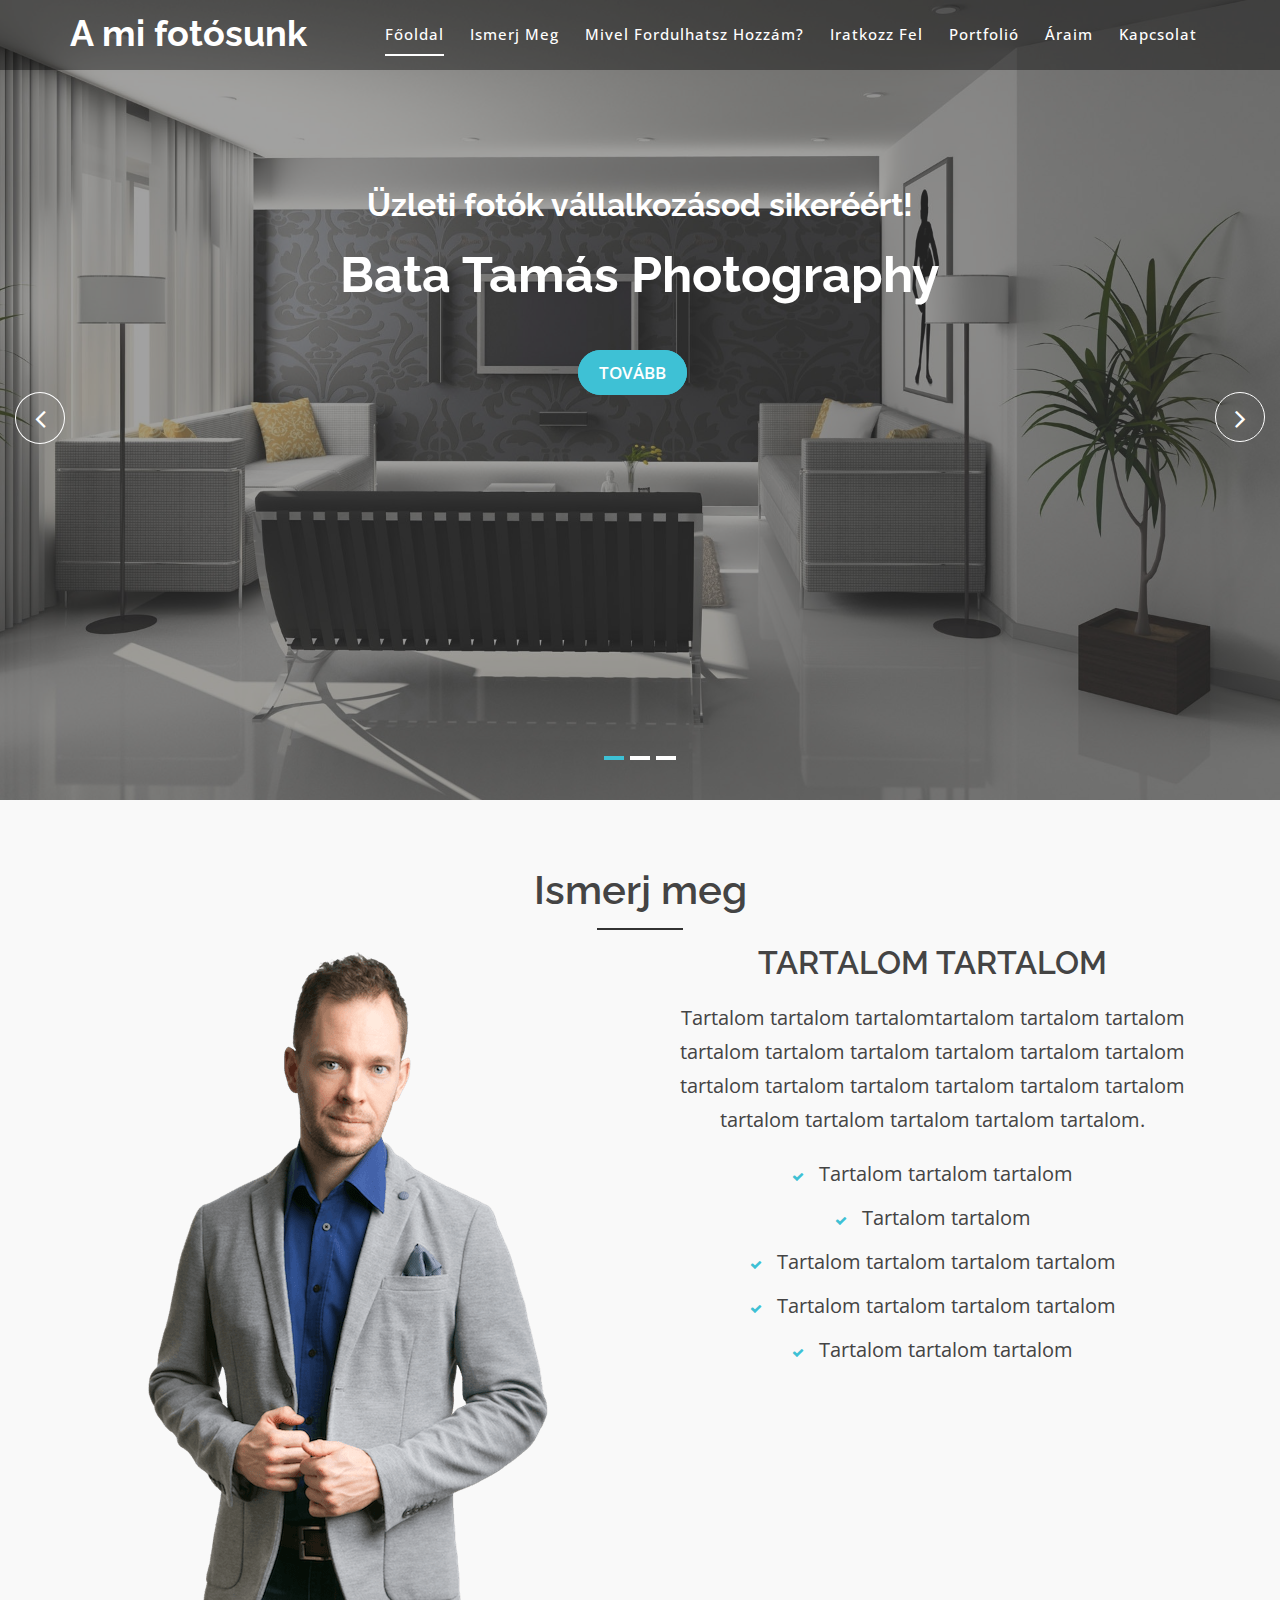
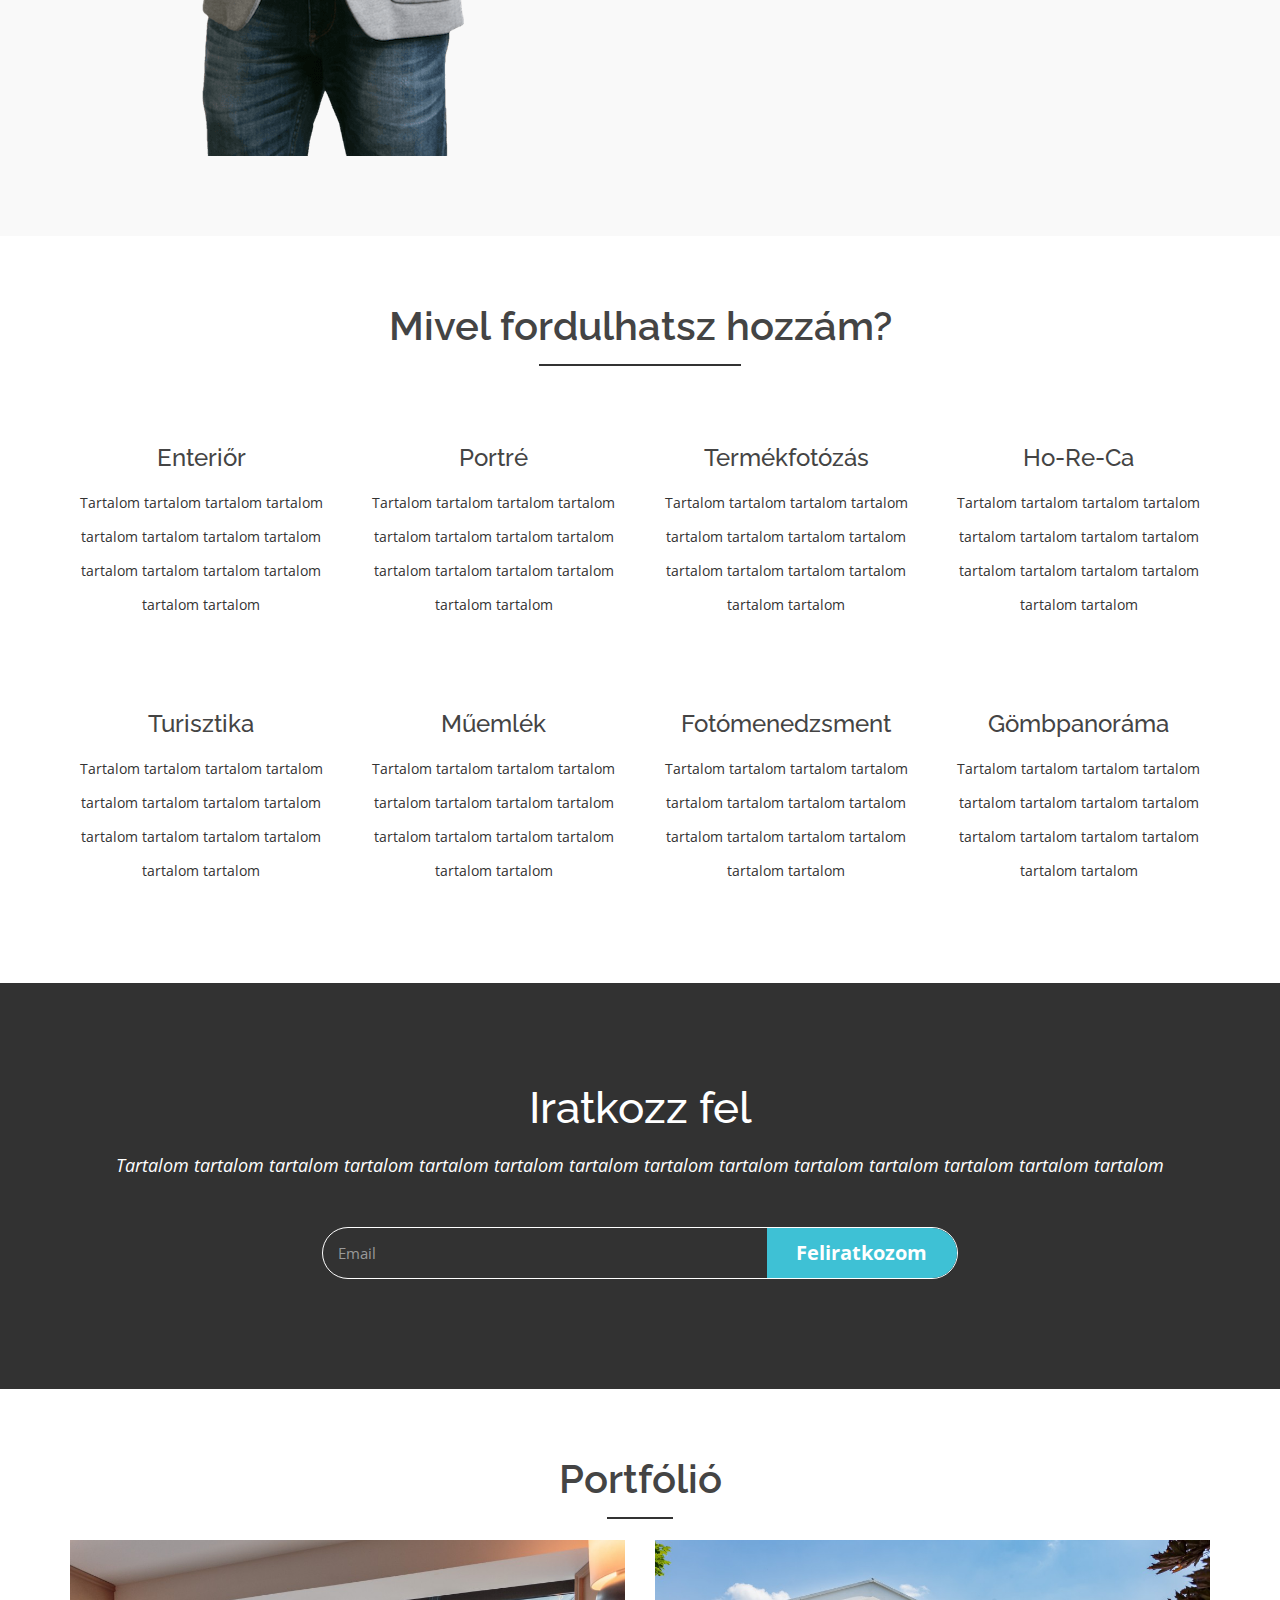
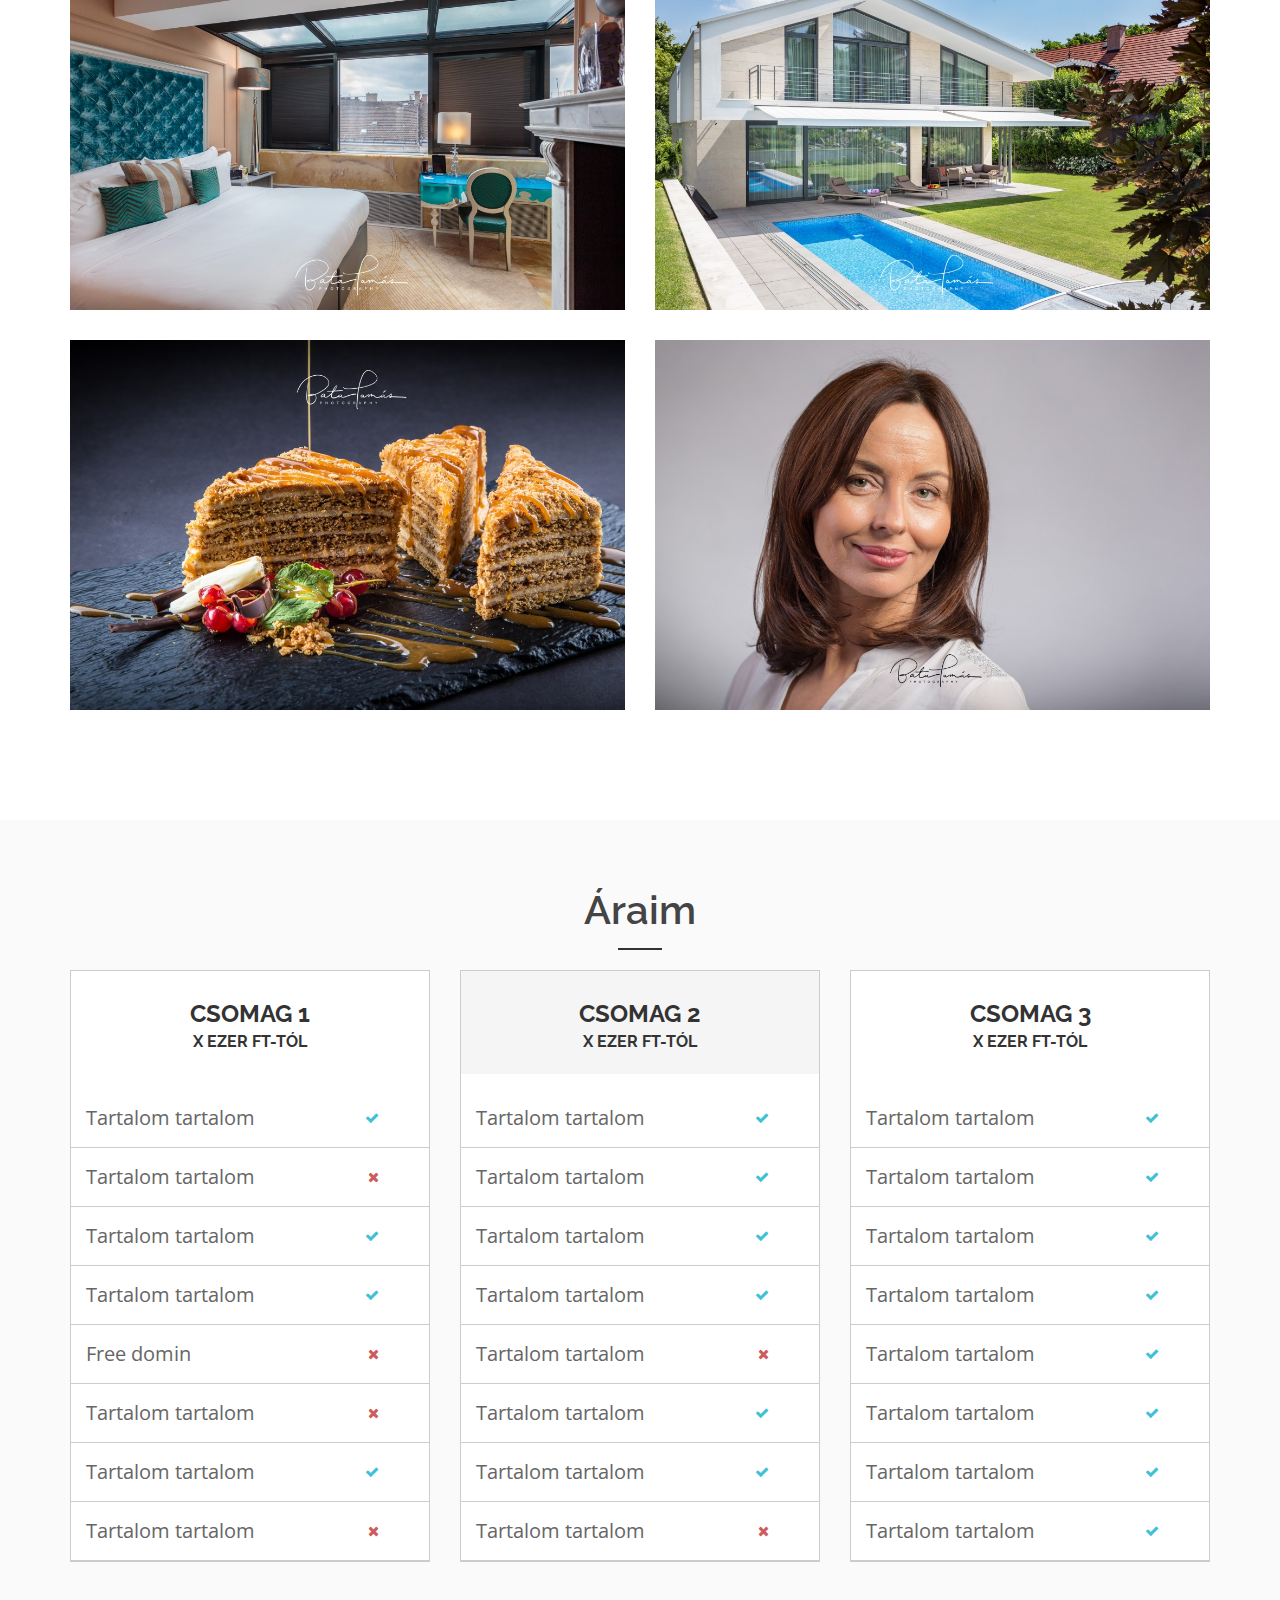
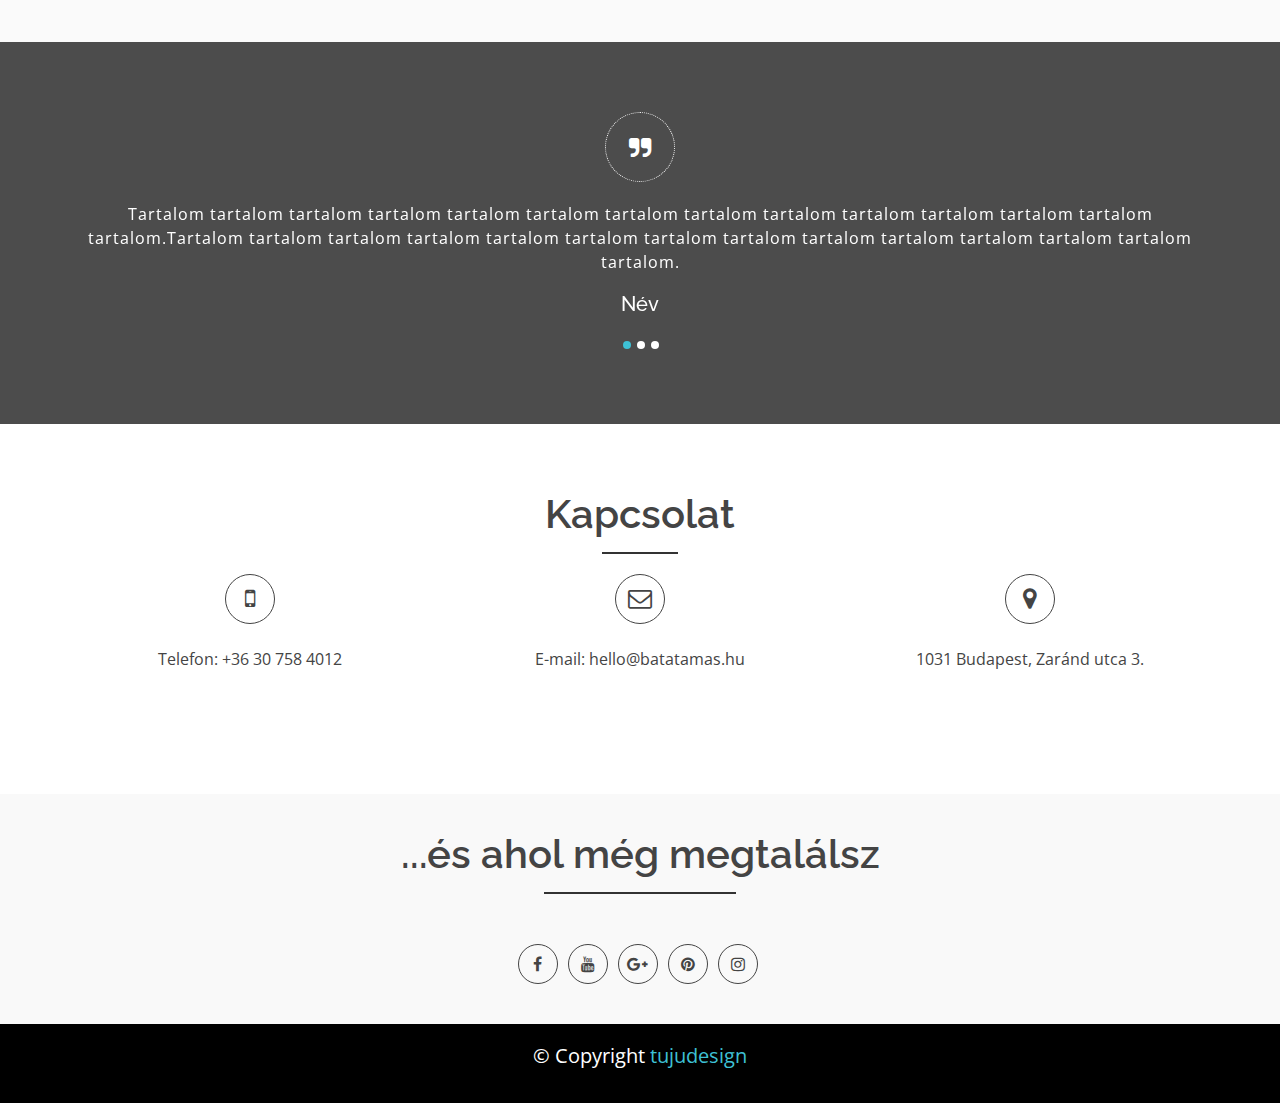
==== index.html @ 39c4ff4f "Init commit" ====
<!doctype html>
<html lang="en">
<head>
  <meta charset="utf-8">
  <title>Bata Tamás Photography</title>
  <meta content="width=device-width, initial-scale=1.0" name="viewport">
  <meta content="" name="keywords">
  <meta content="" name="description">

  <!-- Favicons -->
  <link href="img/batalogo.png" rel="icon">
  <link href="img/batalogo.png" rel="apple-touch-icon">

  <!-- Google Fonts -->
  <link href="https://fonts.googleapis.com/css?family=Open+Sans:300,400,400i,600,700|Raleway:300,400,400i,500,500i,700,800,900" rel="stylesheet">

  <!-- Bootstrap CSS File -->
  <link href="lib/bootstrap/css/bootstrap.min.css" rel="stylesheet">

  <!-- Libraries CSS Files -->
  <link href="lib/nivo-slider/css/nivo-slider.css" rel="stylesheet">
  <link href="lib/owlcarousel/owl.carousel.css" rel="stylesheet">
  <link href="lib/owlcarousel/owl.transitions.css" rel="stylesheet">
  <link href="lib/font-awesome/css/font-awesome.min.css" rel="stylesheet">
  <link href="lib/animate/animate.min.css" rel="stylesheet">
  <link href="lib/venobox/venobox.css" rel="stylesheet">

  <!-- Nivo Slider Theme -->
  <link href="css/nivo-slider-theme.css" rel="stylesheet">

  <!-- Main Stylesheet File -->
  <link href="css/style.css" rel="stylesheet">

  <!-- Responsive Stylesheet File -->
  <link href="css/responsive.css" rel="stylesheet">

  <!-- =======================================================
    Theme Name: eBusiness
    Theme URL: https://bootstrapmade.com/ebusiness-bootstrap-corporate-template/
    Author: BootstrapMade.com
    License: https://bootstrapmade.com/license/
  ======================================================= -->
</head>

<body data-spy="scroll" data-target="#navbar-example">

  <div id="preloader"></div>

  <header>
    <!-- header-area start -->
    <div id="sticker" class="header-area">
      <div class="container">
        <div class="row">
          <div class="col-md-12 col-sm-12">

            <!-- Navigation -->
            <nav class="navbar navbar-default">
              <!-- Brand and toggle get grouped for better mobile display -->
              <div class="navbar-header">
                <button type="button" class="navbar-toggle collapsed" data-toggle="collapse" data-target=".bs-example-navbar-collapse-1" aria-expanded="false">
										<span class="sr-only">Toggle navigation</span>
										<span class="icon-bar"></span>
										<span class="icon-bar"></span>
										<span class="icon-bar"></span>
									</button>
                <!-- Brand -->
                <a class="navbar-brand page-scroll sticky-logo" href="index.html">
                  <h1><span></span>A mi fotósunk</h1>
                  <!-- Uncomment below if you prefer to use an image logo -->
                  <!-- <img src="img/logo.png" alt="" title=""> -->
								</a>
              </div>
              <!-- Collect the nav links, forms, and other content for toggling -->
              <div class="collapse navbar-collapse main-menu bs-example-navbar-collapse-1" id="navbar-example">
                <ul class="nav navbar-nav navbar-right">
                  <li class="active">
                    <a class="page-scroll" href="#home" style="padding-bottom: 12px">Főoldal</a>
                  </li>
                  <li>
                    <a class="page-scroll" href="#about" style="padding-bottom: 12px">Ismerj meg</a>
                  </li>
                  <li>
                    <a class="page-scroll" href="#services" style="padding-bottom: 12px">Mivel fordulhatsz hozzám?</a>
                  </li>
                  <li>
                    <a class="page-scroll" href="#wellcome" style="padding-bottom: 12px">Iratkozz fel</a>
                </li>
                  <li>
                    <a class="page-scroll" href="#portfolio" style="padding-bottom: 12px">Portfolió</a>
                </li>
                  <li>
                    <a class="page-scroll" href="#pricing" style="padding-bottom: 12px">Áraim</a>
                  </li>
                  <li>
                    <a class="page-scroll" href="#contact" style="padding-bottom: 12px">Kapcsolat</a>
                  </li>
                </ul>
              </div>
              <!-- navbar-collapse -->
            </nav>
            <!-- END: Navigation -->
          </div>
        </div>
      </div>
    </div>
    <!-- header-area end -->
  </header>
  <!-- header end -->

  <!-- Start Slider Area -->
  <div id="home" class="slider-area">
    <div class="bend niceties preview-2">
      <div id="ensign-nivoslider" class="slides">
        <img src="img/slider/slider1.jpg" alt="" title="#slider-direction-1" />
        <img src="img/slider/slider2.jpg" alt="" title="#slider-direction-2" />
        <img src="img/slider/slider3.jpg" alt="" title="#slider-direction-3" />
      </div>

      <!-- direction 1 -->
      <div id="slider-direction-1" class="slider-direction slider-one">
        <div class="container">
          <div class="row">
            <div class="col-md-12 col-sm-12 col-xs-12">
              <div class="slider-content">
                <!-- layer 1 -->
                <div class="layer-1-1 hidden-xs wow slideInDown" data-wow-duration="2s" data-wow-delay=".2s">
                  <h2 class="title1">Üzleti fotók vállalkozásod sikeréért! </h2>
                </div>
                <!-- layer 2 -->
                <div class="layer-1-2 wow slideInUp" data-wow-duration="2s" data-wow-delay=".1s">
                  <h1 class="title2">Bata Tamás Photography</h1>
                </div>
                <!-- layer 3 -->
                <div class="layer-1-3 hidden-xs wow slideInUp" data-wow-duration="2s" data-wow-delay=".2s">
                  <a class="ready-btn right-btn page-scroll" href="#">Tovább</a>
                </div>
              </div>
            </div>
          </div>
        </div>
      </div>

      <!-- direction 2 -->
      <div id="slider-direction-2" class="slider-direction slider-two">
        <div class="container">
          <div class="row">
            <div class="col-md-12 col-sm-12 col-xs-12">
              <div class="slider-content text-center">
                <!-- layer 1 -->
                <div class="layer-1-1 hidden-xs wow slideInUp" data-wow-duration="2s" data-wow-delay=".2s">
                  <h2 class="title1">Üzleti fotók vállalkozásod sikeréért! </h2>
                </div>
                <!-- layer 2 -->
                <div class="layer-1-2 wow slideInUp" data-wow-duration="2s" data-wow-delay=".1s">
                  <h1 class="title2">Bata Tamás Photography</h1>
                </div>
                <!-- layer 3 -->
                <div class="layer-1-3 hidden-xs wow slideInUp" data-wow-duration="2s" data-wow-delay=".2s">
                  <a class="ready-btn right-btn page-scroll" href="#">Tovább</a>
                </div>
              </div>
            </div>
          </div>
        </div>
      </div>

      <!-- direction 3 -->
      <div id="slider-direction-3" class="slider-direction slider-two">
        <div class="container">
          <div class="row">
            <div class="col-md-12 col-sm-12 col-xs-12">
              <div class="slider-content">
                <!-- layer 1 -->
                <div class="layer-1-1 hidden-xs wow slideInUp" data-wow-duration="2s" data-wow-delay=".2s">
                  <h2 class="title1">Üzleti fotók vállalkozásod sikeréért!  </h2>
                </div>
                <!-- layer 2 -->
                <div class="layer-1-2 wow slideInUp" data-wow-duration="2s" data-wow-delay=".1s">
                  <h1 class="title2">Bata Tamás Photography</h1>
                </div>
                <!-- layer 3 -->
                <div class="layer-1-3 hidden-xs wow slideInUp" data-wow-duration="2s" data-wow-delay=".2s">
                  <a class="ready-btn right-btn page-scroll" href="#">Tovább</a>
                </div>
              </div>
            </div>
          </div>
        </div>
      </div>
    </div>
  </div>
  <!-- End Slider Area -->

  <!-- Start About area -->
  <div id="about" class="about-area area-padding">
    <div class="container">
      <div class="row">
        <div class="col-md-12 col-sm-12 col-xs-12">
          <div class="section-headline text-center">
            <h2>Ismerj meg</h2>
          </div>
        </div>
      </div>
      <div class="row">
        <!-- single-well start-->
        <div class="col-md-6 col-sm-6 col-xs-12">
          <div class="well-left">
            <div class="single-well">
              <a href="#">
								  <img src="img/about/1.jpg" alt="">
								</a>
            </div>
          </div>
        </div>
        <!-- single-well end-->
        <div class="col-md-6 col-sm-6 col-xs-12">
          <div class="well-middle">
            <div class="single-well">
              <a href="#">
                <h4 class="sec-head">Tartalom tartalom</h4>
              </a>
              <p style="padding-top: 15px">
                Tartalom tartalom tartalomtartalom tartalom tartalom tartalom tartalom tartalom tartalom tartalom tartalom tartalom tartalom tartalom tartalom tartalom tartalom tartalom tartalom tartalom tartalom tartalom.
              </p>
              <ul>
                <li>
                  <i class="fa fa-check"></i> Tartalom tartalom tartalom
                </li>
                <li>
                  <i class="fa fa-check"></i> Tartalom tartalom 
                </li>
                <li>
                  <i class="fa fa-check"></i> Tartalom tartalom tartalom tartalom
                </li>
                <li>
                  <i class="fa fa-check"></i> Tartalom tartalom tartalom tartalom
                </li>
                <li>
                  <i class="fa fa-check"></i> Tartalom tartalom tartalom
                </li>
              </ul>
            </div>
          </div>
        </div>
        <!-- End col-->
      </div>
    </div>
  </div>
  <!-- End About area -->

  <!-- Start Service area -->
  <div id="services" class="services-area area-padding">
    <div class="container">
      <div class="row">
        <div class="col-md-12 col-sm-12 col-xs-12">
          <div class="section-headline services-head text-center">
            <h2>Mivel fordulhatsz hozzám?</h2>
          </div>
        </div>
      </div>
      <div class="row text-center">
        <div class="services-contents">
          <!-- Start Left services -->
          <div class="col-md-3 col-sm-3 col-xs-12">
            <div class="about-move">
              <div class="services-details">
                <div class="single-services">
                  <a class="services-icon" href="#">
											<!--<i class="fa fa-code"></i>-->
										</a>
                  <h4>Enteriőr</h4>
                  <p>
                      Tartalom tartalom tartalom tartalom tartalom tartalom tartalom tartalom tartalom tartalom tartalom tartalom tartalom tartalom 
                  </p>
                </div>
              </div>
              <!-- end about-details -->
            </div>
          </div>
          <div class="col-md-3 col-sm-3 col-xs-12">
            <div class="about-move">
              <div class="services-details">
                <div class="single-services">
                  <a class="services-icon" href="#">
											<!--<i class="fa fa-code"></i>-->
										</a>
                  <h4>Portré</h4>
                  <p>
                      Tartalom tartalom tartalom tartalom tartalom tartalom tartalom tartalom tartalom tartalom tartalom tartalom tartalom tartalom 
                  </p>
                </div>
              </div>
              <!-- end about-details -->
            </div>
          </div>
          <div class="col-md-3 col-sm-3 col-xs-12">
            <!-- end col-md-4 -->
            <div class=" about-move">
              <div class="services-details">
                <div class="single-services">
                  <a class="services-icon" href="#">
											<!--<i class="fa fa-code"></i>-->
										</a>
                  <h4>Termékfotózás</h4>
                  <p>
                      Tartalom tartalom tartalom tartalom tartalom tartalom tartalom tartalom tartalom tartalom tartalom tartalom tartalom tartalom 
                  </p>
                </div>
              </div>
              <!-- end about-details -->
            </div>
          </div>
          <div class="col-md-3 col-sm-3 col-xs-12">
            <!-- end col-md-4 -->
            <div class=" about-move">
              <div class="services-details">
                <div class="single-services">
                  <a class="services-icon" href="#">
											<!--<i class="fa fa-code"></i>-->
										</a>
                  <h4>Ho-Re-Ca</h4>
                  <p>
                      Tartalom tartalom tartalom tartalom tartalom tartalom tartalom tartalom tartalom tartalom tartalom tartalom tartalom tartalom 
                  </p>
                </div>
              </div>
              <!-- end about-details -->
            </div>
          </div>
          <!-- End Left services -->
          <div class="col-md-3 col-sm-3 col-xs-12">
            <!-- end col-md-4 -->
            <div class=" about-move">
              <div class="services-details">
                <div class="single-services">
                  <a class="services-icon" href="#">
											<!--<i class="fa fa-code"></i>-->
										</a>
                  <h4>Turisztika</h4>
                  <p>
                      Tartalom tartalom tartalom tartalom tartalom tartalom tartalom tartalom tartalom tartalom tartalom tartalom tartalom tartalom 
                  </p>
                </div>
              </div>
              <!-- end about-details -->
            </div>
          </div>
          <!-- End Left services -->
          <div class="col-md-3 col-sm-3 col-xs-12">
            <!-- end col-md-4 -->
            <div class=" about-move">
              <div class="services-details">
                <div class="single-services">
                  <a class="services-icon" href="#">
											<!--<i class="fa fa-code"></i>-->
										</a>
                  <h4>Műemlék</h4>
                  <p>
                      Tartalom tartalom tartalom tartalom tartalom tartalom tartalom tartalom tartalom tartalom tartalom tartalom tartalom tartalom 
                  </p>
                </div>
              </div>
              <!-- end about-details -->
            </div>
          </div>
                    <div class="col-md-3 col-sm-3 col-xs-12">
            <div class="about-move">
              <div class="services-details">
                <div class="single-services">
                  <a class="services-icon" href="#">
											<!--<i class="fa fa-code"></i>-->
										</a>
                  <h4>Fotómenedzsment</h4>
                  <p>
                      Tartalom tartalom tartalom tartalom tartalom tartalom tartalom tartalom tartalom tartalom tartalom tartalom tartalom tartalom 
                  </p>
                </div>
              </div>
              <!-- end about-details -->
            </div>
          </div>
                    <div class="col-md-3 col-sm-3 col-xs-12">
            <div class="about-move">
              <div class="services-details">
                <div class="single-services">
                  <a class="services-icon" href="#">
											<!--<i class="fa fa-code"></i>-->
										</a>
                  <h4>Gömbpanoráma
</h4>
                  <p>
                      Tartalom tartalom tartalom tartalom tartalom tartalom tartalom tartalom tartalom tartalom tartalom tartalom tartalom tartalom 
                  </p>
                </div>
              </div>
              <!-- end about-details -->
            </div>
          </div>
        </div>
      </div>
    </div>
  </div>
  <!-- End Service area -->


  <!-- Start Wellcome Area -->
  <div id="wellcome" class="wellcome-area">
    <div class="well-bg">
      <div class="test-overly"></div>
      <div class="container">
        <div class="row">
          <div class="col-md-12 col-sm-12 col-xs-12">
            <div class="wellcome-text">
              <div class="well-text text-center">
                <h2>Iratkozz fel</h2>
                <p>
                      Tartalom tartalom tartalom tartalom tartalom tartalom tartalom tartalom tartalom tartalom tartalom tartalom tartalom tartalom 
                </p>
                <div class="subs-feilds">
                  <div class="suscribe-input">
                    <input type="email" class="email form-control width-80" id="sus_email" placeholder="Email">
                    <button type="submit" id="sus_submit" class="add-btn width-20" style="padding-top: 8px">Feliratkozom</button>
                    <div id="msg_Submit" class="h3 text-center hidden"></div>
                  </div>
                </div>
              </div>
            </div>
          </div>
        </div>
      </div>
    </div>
  </div>
  <!-- End Wellcome Area -->


  <!-- Start portfolio Area -->
  <div id="portfolio" class="portfolio-area area-padding fix">
    <div class="container">
      <div class="row">
        <div class="col-lg-12 col-md-12 col-sm-12 col-xs-12">
          <div class="section-headline text-center">
            <h2>Portfólió</h2>
          </div>
        </div>
      </div>
      <div class="row">
        <!-- Start Portfolio -page -->
        <div class="awesome-project-1 fix">
          <div class="col-lg-12 col-md-12 col-sm-12 col-xs-12">
            <!--<div class="awesome-menu ">
              <ul class="project-menu">
                <li>
                  <a href="#" class="active" data-filter="*">All</a>
                </li>
                <li>
                  <a href="#" data-filter=".development">Development</a>
                </li>
                <li>
                  <a href="#" data-filter=".design">Design</a>
                </li>
                <li>
                  <a href="#" data-filter=".photo">Photoshop</a>
                </li>
              </ul>
            </div>-->
          </div>
        </div>
        <div class="awesome-project-content">
          <!-- single-awesome-project start -->
          <div class="col-md-6 col-sm-6 col-xs-12 design development">
            <div class="single-awesome-project">
              <div class="awesome-img">
                <a href="#"><img src="img/portfolio/enterior.jpg" alt="" /></a>
                <div class="add-actions text-center">
                  <div class="project-dec">
                    <a class="venobox" data-gall="myGallery" href="img/portfolio/enterior.jpg">
                      <h4>Enteriőr</h4>
                      <span>Kattints további képekért</span>
                    </a>
                  </div>
                </div>
              </div>
            </div>
          </div>
          <!-- single-awesome-project end -->
          <!-- single-awesome-project start -->
          <div class="col-md-6 col-sm-6 col-xs-12 photo">
            <div class="single-awesome-project">
              <div class="awesome-img">
                <a href="#"><img src="img/portfolio/epulet.jpg" alt="" /></a>
                <div class="add-actions text-center">
                  <div class="project-dec">
                    <a class="venobox" data-gall="myGallery" href="img/portfolio/epulet.jpg">
                      <h4>Épület</h4>
                      <span>Kattints további képekért</span>
                    </a>
                  </div>
                </div>
              </div>
            </div>
          </div>
          <!-- single-awesome-project end -->
          <!-- single-awesome-project start -->
          <div class="col-md-6 col-sm-6 col-xs-12 design">
            <div class="single-awesome-project">
              <div class="awesome-img">
                <a href="#"><img src="img/portfolio/termek.jpg" alt="" /></a>
                <div class="add-actions text-center">
                  <div class="project-dec">
                    <a class="venobox" data-gall="myGallery" href="img/portfolio/termek.jpg">
                      <h4>Termék</h4>
                      <span>Kattints további képekért</span>
                    </a>
                  </div>
                </div>
              </div>
            </div>
          </div>
          <!-- single-awesome-project end -->
          <!-- single-awesome-project start -->
          <div class="col-md-6 col-sm-6 col-xs-12 photo development">
            <div class="single-awesome-project">
              <div class="awesome-img">
                <a href="#"><img src="img/portfolio/portre.jpg" alt="" /></a>
                <div class="add-actions text-center">
                  <div class="project-dec">
                    <a class="venobox" data-gall="myGallery" href="img/portfolio/portre.jpg">
                      <h4>Portré</h4>
                      <span>Kattints további képekért</span>
                    </a>
                  </div>
                </div>
              </div>
            </div>
          </div>
          <!-- single-awesome-project end -->
          <!-- single-awesome-project start -->
         <!--<div class="col-md-4 col-sm-4 col-xs-12 development">
            <div class="single-awesome-project">
              <div class="awesome-img">
                <a href="#"><img src="img/portfolio/5.jpg" alt="" /></a>
                <div class="add-actions text-center text-center">
                  <div class="project-dec">
                    <a class="venobox" data-gall="myGallery" href="img/portfolio/5.jpg">
                      <h4>Beautiful Flower</h4>
                      <span>Web Development</span>
                    </a>
                  </div>
                </div>
              </div>
            </div>
          </div>-->
          <!-- single-awesome-project end -->
          <!-- single-awesome-project start -->
          <!--<div class="col-md-4 col-sm-4 col-xs-12 design photo">
            <div class="single-awesome-project">
              <div class="awesome-img">
                <a href="#"><img src="img/portfolio/6.jpg" alt="" /></a>
                <div class="add-actions text-center">
                  <div class="project-dec">
                    <a class="venobox" data-gall="myGallery" href="img/portfolio/6.jpg">
                      <h4>Night Hill</h4>
                      <span>Photoshop</span>
                    </a>
                  </div>
                </div>
              </div>
            </div>
          </div>-->
          <!-- single-awesome-project end -->
        </div>
      </div>
    </div>
  </div>
  <!-- awesome-portfolio end -->
  <!-- start pricing area -->
  <div id="pricing" class="pricing-area area-padding">
    <div class="container">
      <div class="row">
        <div class="col-md-12 col-sm-12 col-xs-12">
          <div class="section-headline text-center">
            <h2>Áraim</h2>
          </div>
        </div>
      </div>
      <div class="row">
        <div class="col-md-4 col-sm-4 col-xs-12">
          <div class="pri_table_list">
            <h3>Csomag 1 <br/> <span> x ezer ft-tól</span></h3>
            <ol>
              <li class="check">Tartalom tartalom</li>
              <li class="check cross">Tartalom tartalom</li>
              <li class="check">Tartalom tartalom</li>
              <li class="check">Tartalom tartalom</li>
              <li class="check cross">Free domin</li>
              <li class="check cross">Tartalom tartalom</li>
              <li class="check">Tartalom tartalom</li>
              <li class="check cross">Tartalom tartalom</li>
            </ol>
            <!--<button>sign up now</button>-->
          </div>
        </div>
        <div class="col-md-4 col-sm-4 col-xs-12">
          <div class="pri_table_list active">
            <!--<span class="saleon">top sale</span>-->
            <h3>Csomag 2 <br/> <span>x ezer ft-tól</span></h3>
            <ol>
              <li class="check">Tartalom tartalom</li>
              <li class="check">Tartalom tartalom</li>
              <li class="check">Tartalom tartalom</li>
              <li class="check">Tartalom tartalom</li>
              <li class="check cross">Tartalom tartalom</li>
              <li class="check">Tartalom tartalom</li>
              <li class="check">Tartalom tartalom</li>
              <li class="check cross">Tartalom tartalom</li>
            </ol>
            <!--<button>sign up now</button>-->
          </div>
        </div>
        <div class="col-md-4 col-sm-4 col-xs-12">
          <div class="pri_table_list">
            <h3>Csomag 3 <br/> <span>x ezer ft-tól</span></h3>
            <ol>
              <li class="check">Tartalom tartalom</li>
              <li class="check">Tartalom tartalom</li>
              <li class="check">Tartalom tartalom</li>
              <li class="check">Tartalom tartalom</li>
              <li class="check">Tartalom tartalom</li>
              <li class="check">Tartalom tartalom</li>
              <li class="check">Tartalom tartalom</li>
              <li class="check">Tartalom tartalom</li>
            </ol>
            <!--<button>sign up now</button>-->
          </div>
        </div>
      </div>
    </div>
  </div>
  <!-- End pricing table area -->
  <!-- Start Testimonials -->
  <div class="testimonials-area">
    <div class="testi-inner area-padding">
      <div class="testi-overly"></div>
      <div class="container ">
        <div class="row">
          <div class="col-md-12 col-sm-12 col-xs-12">
            <!-- Start testimonials Start -->
            <div class="testimonial-content text-center">
              <a class="quate" href="#"><i class="fa fa-quote-right"></i></a>
              <!-- start testimonial carousel -->
              <div class="testimonial-carousel">
                <div class="single-testi">
                  <div class="testi-text">
                    <p>
                      Tartalom tartalom tartalom tartalom tartalom tartalom tartalom tartalom tartalom tartalom tartalom tartalom tartalom tartalom.Tartalom tartalom tartalom tartalom tartalom tartalom tartalom tartalom tartalom tartalom tartalom tartalom tartalom tartalom.
                    </p>
                    <h6>Név</h6>
                  </div>
                </div>
                <!-- End single item -->
                <div class="single-testi">
                  <div class="testi-text">
                    <p>
                      Tartalom tartalom tartalom tartalom tartalom tartalom tartalom tartalom tartalom tartalom tartalom tartalom tartalom tartalom. Tartalom tartalom tartalom tartalom.
                    </p>
                    <h6>Név</h6>
                  </div>
                </div>
                <!-- End single item -->
                <div class="single-testi">
                  <div class="testi-text">
                    <p>
                      Tartalom tartalom tartalom tartalom tartalom tartalom tartalom tartalom tartalom tartalom tartalom tartalom tartalom tartalom. Tartalom tartalom tartalom tartalom tartalom tartalom tartalom tartalom tartalom tartalom tartalom tartalom tartalom tartalom. Tartalom tartalom tartalom tartalom.
                    </p>
                    <h6>Név</h6>
                  </div>
                </div>
                <!-- End single item -->
              </div>
            </div>
            <!-- End testimonials end -->
          </div>
          <!-- End Right Feature -->
        </div>
      </div>
    </div>
  </div>
  <!-- End Testimonials -->
  
  <!-- Start contact Area -->
  <div id="contact" class="contact-area">
    <div class="contact-inner area-padding">
      <div class="contact-overly"></div>
      <div class="container ">
        <div class="row">
          <div class="col-md-12 col-sm-12 col-xs-12">
            <div class="section-headline text-center">
              <h2>Kapcsolat</h2>
            </div>
          </div>
        </div>
        <div class="row">
          <!-- Start contact icon column -->
          <div class="col-md-4 col-sm-4 col-xs-12">
            <div class="contact-icon text-center">
              <div class="single-icon">
                <i class="fa fa-mobile"></i>
                <p>
                  Telefon: +36 30 758 4012<br>
                  <span></span>
                </p>
              </div>
            </div>
          </div>
          <!-- Start contact icon column -->
          <div class="col-md-4 col-sm-4 col-xs-12">
            <div class="contact-icon text-center">
              <div class="single-icon">
                <i class="fa fa-envelope-o"></i>
                <p>
                  E-mail: hello@batatamas.hu<br>
                  <span></span>
                </p>
              </div>
            </div>
          </div>
          <!-- Start contact icon column -->
          <div class="col-md-4 col-sm-4 col-xs-12">
            <div class="contact-icon text-center">
              <div class="single-icon">
                <i class="fa fa-map-marker"></i>
                <p>
                  1031 Budapest, Zaránd utca 3.<br>
                  <span></span>
                </p>
              </div>
            </div>
          </div>
        </div>
        <div class="row">

          <!-- Start Google Map -->
         <!-- <div class="col-md-6 col-sm-6 col-xs-12">
            <!-- Start Map -->
           <!-- <iframe src="https://www.google.com/maps/embed?pb=!1m18!1m12!1m3!1d22864.11283411948!2d-73.96468908098944!3d40.630720240038435!2m3!1f0!2f0!3f0!3m2!1i1024!2i768!4f13.1!3m3!1m2!1s0x89c24fa5d33f083b%3A0xc80b8f06e177fe62!2sNew+York%2C+NY%2C+USA!5e0!3m2!1sen!2sbg!4v1540447494452" width="100%" height="380" frameborder="0" style="border:0" allowfullscreen></iframe>-->
            <!-- End Map -->
          <!--</div>-->
          <!-- End Google Map -->

          <!-- Start  contact -->
          <!--<div class="col-md-6 col-sm-6 col-xs-12">
            <div class="form contact-form">
              <div id="sendmessage">Your message has been sent. Thank you!</div>
              <div id="errormessage"></div>
              <form action="" method="post" role="form" class="contactForm">
                <div class="form-group">
                  <input type="text" name="name" class="form-control" id="name" placeholder="Your Name" data-rule="minlen:4" data-msg="Please enter at least 4 chars" />
                  <div class="validation"></div>
                </div>
                <div class="form-group">
                  <input type="email" class="form-control" name="email" id="email" placeholder="Your Email" data-rule="email" data-msg="Please enter a valid email" />
                  <div class="validation"></div>
                </div>
                <div class="form-group">
                  <input type="text" class="form-control" name="subject" id="subject" placeholder="Subject" data-rule="minlen:4" data-msg="Please enter at least 8 chars of subject" />
                  <div class="validation"></div>
                </div>
                <div class="form-group">
                  <textarea class="form-control" name="message" rows="5" data-rule="required" data-msg="Please write something for us" placeholder="Message"></textarea>
                  <div class="validation"></div>
                </div>
                <div class="text-center"><button type="submit">Send Message</button></div>
              </form>
            </div>
          </div>-->
          <!-- End Left contact -->
        </div>
      </div>
    </div>
  </div>
  <!-- End Contact Area -->

  <!-- Start Footer bottom Area -->
  <footer>
    <div class="footer-area">
      <div class="container">
        <div class="row">
          <div class="col-md-12 col-sm-12 col-xs-12">
          	 <div class="section-headline text-center">
              <h2>...és ahol még megtalálsz</h2>
            </div>
            <div class="footer-content">
                <div class="footer-icons">
                  <ul>
                    <li>
                      <a target="_blank" href="https://www.facebook.com/mifotosunk"><i class="fa fa-facebook"></i></a>
                    </li>
                    <li>
                      <a target="_blank" href="https://www.youtube.com/user/mifotosunk"><i class="fa fa-youtube"></i></a>
                    </li>
                    <li>
                      <a target="_blank" href="https://plus.google.com/u/0/+BataTam%C3%A1s"><i class="fa fa-google-plus"></i></a>
                    </li>
                    <li>
                      <a target="_blank" href="https://hu.pinterest.com/tamasbata/"><i class="fa fa-pinterest"></i></a>
                    </li>
                     <li>
                      <a target="_blank" href="https://www.instagram.com/tamasbata/"><i class="fa fa-instagram"></i></a>
                    </li>
                  </ul>
                </div>
              </div>
            </div>
          </div>
      </div>
    </div>




    <div class="footer-area-bottom">
      <div class="container">
        <div class="row">
          <div class="col-md-12 col-sm-12 col-xs-12">
            <div class="copyright text-center">
              <p style="color: white">
                &copy; Copyright <a href="https://tujudesign.com/">tujudesign</a>
            </div>
              </p>
            </div>
            <div class="credits">
              <!--
                All the links in the footer should remain intact.
                You can delete the links only if you purchased the pro version.
                Licensing information: https://bootstrapmade.com/license/
                Purchase the pro version with working PHP/AJAX contact form: https://bootstrapmade.com/buy/?theme=eBusiness
              -->
            </div>
          </div>
        </div>
      </div>
    </div>
  </footer>

  <a href="#" class="back-to-top"><i class="fa fa-chevron-up"></i></a>

  <!-- JavaScript Libraries -->
  <script src="lib/jquery/jquery.min.js"></script>
  <script src="lib/bootstrap/js/bootstrap.min.js"></script>
  <script src="lib/owlcarousel/owl.carousel.min.js"></script>
  <script src="lib/venobox/venobox.min.js"></script>
  <script src="lib/knob/jquery.knob.js"></script>
  <script src="lib/wow/wow.min.js"></script>
  <script src="lib/parallax/parallax.js"></script>
  <script src="lib/easing/easing.min.js"></script>
  <script src="lib/nivo-slider/js/jquery.nivo.slider.js" type="text/javascript"></script>
  <script src="lib/appear/jquery.appear.js"></script>
  <script src="lib/isotope/isotope.pkgd.min.js"></script>

  <!-- Contact Form JavaScript File -->
  <script src="contactform/contactform.js"></script>

  <script src="js/main.js"></script>
</body>

</html>
---- lib/venobox/venobox.css ----
/* ------ venobox.css --------*/
.vbox-overlay *, .vbox-overlay *:before, .vbox-overlay *:after{
    -webkit-backface-visibility: hidden;
    -webkit-box-sizing:border-box;
    -moz-box-sizing:border-box;
    box-sizing:border-box;

}
.vbox-overlay{
    display: -webkit-flex;
    display: flex;
    -webkit-flex-direction: column;
    flex-direction: column;
    -webkit-justify-content: center;
    justify-content: center;
    -webkit-align-items: center;
    align-items: center;
    position: fixed;
    left: 0;
    top: 0;
    bottom: 0;
    right: 0;
    z-index: 1040;
    -webkit-transform:translateZ(1000px);
    transform: translateZ(1000px);
    transform-style: preserve-3d;
}

/* ----- navigation ----- */
.vbox-title{
    width: 100%;
    height: 40px;
    float: left;
    text-align: center;
    line-height: 28px;
    font-size: 12px;
    padding: 6px 40px;
    overflow: hidden;
    position: fixed;
    display: none;
    left: 0;
    z-index: 1050;
}
.vbox-close{
    cursor: pointer;
    position: fixed;
    top: -1px;
    right: 0;
    width: 50px;
    height: 40px;
    padding: 6px;
    display: block;
    background-position:10px center;
    overflow: hidden;
    font-size: 24px;
    line-height: 1;
    text-align: center;
    z-index: 1050;
}
.vbox-num{
    cursor: pointer;
    position: fixed;
    left: 0;
    height: 40px;
    display: block;
    overflow: hidden;
    line-height: 28px;
    font-size: 12px;
    padding: 6px 10px;
    display: none;
    z-index: 1050;
}
/* ----- navigation ARROWS ----- */
.vbox-next, .vbox-prev{
    position: fixed;
    top: 50%;
    margin-top: -15px;
    overflow: hidden;
    cursor: pointer;
    display: block;
    width: 45px;
    height: 45px;
    z-index: 1050;
}
.vbox-next span, .vbox-prev span{
    position: relative;
    width: 20px;
    height: 20px;
    border: 2px solid transparent;
    border-top-color: #B6B6B6;
    border-right-color: #B6B6B6;
    text-indent: -100px;
    position: absolute;
    top: 8px;
    display: block;
}
.vbox-prev{
    left: 15px;
}
.vbox-next{
    right: 15px;
}
.vbox-prev span{
    left: 10px;
    -ms-transform: rotate(-135deg);
    -webkit-transform: rotate(-135deg);
    transform: rotate(-135deg);
}
.vbox-next span{
    -ms-transform: rotate(45deg);
    -webkit-transform: rotate(45deg);
    transform: rotate(45deg);
    right: 10px;
}
/* ------- inline window ------ */
.vbox-inline{
    width: 420px;
    height: 315px;
    height: 70vh;
    padding: 10px;
    background: #fff;
    margin: 0 auto;
    overflow: auto;
    text-align: left;
}
/* ------- Video & iFrames window ------ */
.venoframe{
    max-width: 100%;
    width: 100%;
    border: none;
    width: 100%;
    height: 260px;
    height: 70vh;
}
.venoframe.vbvid{
    height: 260px;
}
@media (min-width: 768px) {
    .venoframe, .vbox-inline{
        width: 90%;
        height: 360px;
        height: 70vh;
    }
    .venoframe.vbvid{
        width: 640px;
        height: 360px;
    }
}
@media (min-width: 992px) {
    .venoframe, .vbox-inline{
        max-width: 1200px;
        width: 80%;
        height: 540px;
        height: 70vh;
    }
    .venoframe.vbvid{
        width: 960px;
        height: 540px;
    }
}
/*
Please do NOT edit this part!
or at least read this note: http://i.imgur.com/7C0ws9e.gif
*/
.vbox-open{
    overflow: hidden;
}
.vbox-container{
    position: absolute;
    left: 0;
    right: 0;
    top: 0;
    bottom: 0;
    overflow-x: hidden;
    overflow-y: scroll;
    overflow-scrolling: touch;
    -webkit-overflow-scrolling: touch;
    z-index: 20;
    max-height: 100%;

}

.vbox-content{
    text-align: center;
    float: left;
    width: 100%;
    position: relative;
    overflow: hidden;
    padding: 20px 10px;
}
.vbox-container img{
    max-width: 100%;
    height: auto;
}
.figlio{
    box-shadow: 0 0 12px rgba(0,0,0,0.19), 0 6px 6px rgba(0,0,0,0.23);
    max-width: 100%;
    text-align: initial;
}
img.figlio{
    -webkit-user-select: none;
-khtml-user-select: none;
-moz-user-select: none;
-o-user-select: none;
user-select: none;
}
.vbox-content.swipe-left{
    margin-left: -200px !important;
}
.vbox-content.swipe-right{
    margin-left: 200px !important;
}
.animated{
    webkit-transition: margin 300ms ease-out;
    transition: margin 300ms ease-out;
}
.animate-in{
    opacity: 1;
}
.animate-out{
    opacity: 0;
}
/* ---------- preloader ----------
 * SPINKIT
 * http://tobiasahlin.com/spinkit/
-------------------------------- */
.sk-double-bounce,.sk-rotating-plane{width:40px;height:40px;margin:40px auto}.sk-rotating-plane{background-color:#333;-webkit-animation:sk-rotatePlane 1.2s infinite ease-in-out;animation:sk-rotatePlane 1.2s infinite ease-in-out}@-webkit-keyframes sk-rotatePlane{0%{-webkit-transform:perspective(120px) rotateX(0) rotateY(0);transform:perspective(120px) rotateX(0) rotateY(0)}50%{-webkit-transform:perspective(120px) rotateX(-180.1deg) rotateY(0);transform:perspective(120px) rotateX(-180.1deg) rotateY(0)}100%{-webkit-transform:perspective(120px) rotateX(-180deg) rotateY(-179.9deg);transform:perspective(120px) rotateX(-180deg) rotateY(-179.9deg)}}@keyframes sk-rotatePlane{0%{-webkit-transform:perspective(120px) rotateX(0) rotateY(0);transform:perspective(120px) rotateX(0) rotateY(0)}50%{-webkit-transform:perspective(120px) rotateX(-180.1deg) rotateY(0);transform:perspective(120px) rotateX(-180.1deg) rotateY(0)}100%{-webkit-transform:perspective(120px) rotateX(-180deg) rotateY(-179.9deg);transform:perspective(120px) rotateX(-180deg) rotateY(-179.9deg)}}.sk-double-bounce{position:relative}.sk-double-bounce .sk-child{width:100%;height:100%;border-radius:50%;background-color:#333;opacity:.6;position:absolute;top:0;left:0;-webkit-animation:sk-doubleBounce 2s infinite ease-in-out;animation:sk-doubleBounce 2s infinite ease-in-out}.sk-chasing-dots .sk-child,.sk-spinner-pulse,.sk-three-bounce .sk-child{background-color:#333;border-radius:100%}.sk-double-bounce .sk-double-bounce2{-webkit-animation-delay:-1s;animation-delay:-1s}@-webkit-keyframes sk-doubleBounce{0%,100%{-webkit-transform:scale(0);transform:scale(0)}50%{-webkit-transform:scale(1);transform:scale(1)}}@keyframes sk-doubleBounce{0%,100%{-webkit-transform:scale(0);transform:scale(0)}50%{-webkit-transform:scale(1);transform:scale(1)}}.sk-wave{margin:40px auto;width:50px;height:40px;text-align:center;font-size:10px}.sk-wave .sk-rect{background-color:#333;height:100%;width:6px;display:inline-block;-webkit-animation:sk-waveStretchDelay 1.2s infinite ease-in-out;animation:sk-waveStretchDelay 1.2s infinite ease-in-out}.sk-wave .sk-rect1{-webkit-animation-delay:-1.2s;animation-delay:-1.2s}.sk-wave .sk-rect2{-webkit-animation-delay:-1.1s;animation-delay:-1.1s}.sk-wave .sk-rect3{-webkit-animation-delay:-1s;animation-delay:-1s}.sk-wave .sk-rect4{-webkit-animation-delay:-.9s;animation-delay:-.9s}.sk-wave .sk-rect5{-webkit-animation-delay:-.8s;animation-delay:-.8s}@-webkit-keyframes sk-waveStretchDelay{0%,100%,40%{-webkit-transform:scaleY(.4);transform:scaleY(.4)}20%{-webkit-transform:scaleY(1);transform:scaleY(1)}}@keyframes sk-waveStretchDelay{0%,100%,40%{-webkit-transform:scaleY(.4);transform:scaleY(.4)}20%{-webkit-transform:scaleY(1);transform:scaleY(1)}}.sk-wandering-cubes{margin:40px auto;width:40px;height:40px;position:relative}.sk-wandering-cubes .sk-cube{background-color:#333;width:10px;height:10px;position:absolute;top:0;left:0;-webkit-animation:sk-wanderingCube 1.8s ease-in-out -1.8s infinite both;animation:sk-wanderingCube 1.8s ease-in-out -1.8s infinite both}.sk-chasing-dots,.sk-spinner-pulse{width:40px;height:40px;margin:40px auto}.sk-wandering-cubes .sk-cube2{-webkit-animation-delay:-.9s;animation-delay:-.9s}@-webkit-keyframes sk-wanderingCube{0%{-webkit-transform:rotate(0);transform:rotate(0)}25%{-webkit-transform:translateX(30px) rotate(-90deg) scale(.5);transform:translateX(30px) rotate(-90deg) scale(.5)}50%{-webkit-transform:translateX(30px) translateY(30px) rotate(-179deg);transform:translateX(30px) translateY(30px) rotate(-179deg)}50.1%{-webkit-transform:translateX(30px) translateY(30px) rotate(-180deg);transform:translateX(30px) translateY(30px) rotate(-180deg)}75%{-webkit-transform:translateX(0) translateY(30px) rotate(-270deg) scale(.5);transform:translateX(0) translateY(30px) rotate(-270deg) scale(.5)}100%{-webkit-transform:rotate(-360deg);transform:rotate(-360deg)}}@keyframes sk-wanderingCube{0%{-webkit-transform:rotate(0);transform:rotate(0)}25%{-webkit-transform:translateX(30px) rotate(-90deg) scale(.5);transform:translateX(30px) rotate(-90deg) scale(.5)}50%{-webkit-transform:translateX(30px) translateY(30px) rotate(-179deg);transform:translateX(30px) translateY(30px) rotate(-179deg)}50.1%{-webkit-transform:translateX(30px) translateY(30px) rotate(-180deg);transform:translateX(30px) translateY(30px) rotate(-180deg)}75%{-webkit-transform:translateX(0) translateY(30px) rotate(-270deg) scale(.5);transform:translateX(0) translateY(30px) rotate(-270deg) scale(.5)}100%{-webkit-transform:rotate(-360deg);transform:rotate(-360deg)}}.sk-spinner-pulse{-webkit-animation:sk-pulseScaleOut 1s infinite ease-in-out;animation:sk-pulseScaleOut 1s infinite ease-in-out}@-webkit-keyframes sk-pulseScaleOut{0%{-webkit-transform:scale(0);transform:scale(0)}100%{-webkit-transform:scale(1);transform:scale(1);opacity:0}}@keyframes sk-pulseScaleOut{0%{-webkit-transform:scale(0);transform:scale(0)}100%{-webkit-transform:scale(1);transform:scale(1);opacity:0}}.sk-chasing-dots{position:relative;text-align:center;-webkit-animation:sk-chasingDotsRotate 2s infinite linear;animation:sk-chasingDotsRotate 2s infinite linear}.sk-chasing-dots .sk-child{width:60%;height:60%;display:inline-block;position:absolute;top:0;-webkit-animation:sk-chasingDotsBounce 2s infinite ease-in-out;animation:sk-chasingDotsBounce 2s infinite ease-in-out}.sk-chasing-dots .sk-dot2{top:auto;bottom:0;-webkit-animation-delay:-1s;animation-delay:-1s}@-webkit-keyframes sk-chasingDotsRotate{100%{-webkit-transform:rotate(360deg);transform:rotate(360deg)}}@keyframes sk-chasingDotsRotate{100%{-webkit-transform:rotate(360deg);transform:rotate(360deg)}}@-webkit-keyframes sk-chasingDotsBounce{0%,100%{-webkit-transform:scale(0);transform:scale(0)}50%{-webkit-transform:scale(1);transform:scale(1)}}@keyframes sk-chasingDotsBounce{0%,100%{-webkit-transform:scale(0);transform:scale(0)}50%{-webkit-transform:scale(1);transform:scale(1)}}.sk-three-bounce{margin:40px auto;width:80px;text-align:center}.sk-three-bounce .sk-child{width:20px;height:20px;display:inline-block;-webkit-animation:sk-three-bounce 1.4s ease-in-out 0s infinite both;animation:sk-three-bounce 1.4s ease-in-out 0s infinite both}.sk-circle .sk-child:before,.sk-fading-circle .sk-circle:before{display:block;border-radius:100%;content:'';background-color:#333}.sk-three-bounce .sk-bounce1{-webkit-animation-delay:-.32s;animation-delay:-.32s}.sk-three-bounce .sk-bounce2{-webkit-animation-delay:-.16s;animation-delay:-.16s}@-webkit-keyframes sk-three-bounce{0%,100%,80%{-webkit-transform:scale(0);transform:scale(0)}40%{-webkit-transform:scale(1);transform:scale(1)}}@keyframes sk-three-bounce{0%,100%,80%{-webkit-transform:scale(0);transform:scale(0)}40%{-webkit-transform:scale(1);transform:scale(1)}}.sk-circle{margin:40px auto;width:40px;height:40px;position:relative}.sk-circle .sk-child{width:100%;height:100%;position:absolute;left:0;top:0}.sk-circle .sk-child:before{margin:0 auto;width:15%;height:15%;-webkit-animation:sk-circleBounceDelay 1.2s infinite ease-in-out both;animation:sk-circleBounceDelay 1.2s infinite ease-in-out both}.sk-circle .sk-circle2{-webkit-transform:rotate(30deg);-ms-transform:rotate(30deg);transform:rotate(30deg)}.sk-circle .sk-circle3{-webkit-transform:rotate(60deg);-ms-transform:rotate(60deg);transform:rotate(60deg)}.sk-circle .sk-circle4{-webkit-transform:rotate(90deg);-ms-transform:rotate(90deg);transform:rotate(90deg)}.sk-circle .sk-circle5{-webkit-transform:rotate(120deg);-ms-transform:rotate(120deg);transform:rotate(120deg)}.sk-circle .sk-circle6{-webkit-transform:rotate(150deg);-ms-transform:rotate(150deg);transform:rotate(150deg)}.sk-circle .sk-circle7{-webkit-transform:rotate(180deg);-ms-transform:rotate(180deg);transform:rotate(180deg)}.sk-circle .sk-circle8{-webkit-transform:rotate(210deg);-ms-transform:rotate(210deg);transform:rotate(210deg)}.sk-circle .sk-circle9{-webkit-transform:rotate(240deg);-ms-transform:rotate(240deg);transform:rotate(240deg)}.sk-circle .sk-circle10{-webkit-transform:rotate(270deg);-ms-transform:rotate(270deg);transform:rotate(270deg)}.sk-circle .sk-circle11{-webkit-transform:rotate(300deg);-ms-transform:rotate(300deg);transform:rotate(300deg)}.sk-circle .sk-circle12{-webkit-transform:rotate(330deg);-ms-transform:rotate(330deg);transform:rotate(330deg)}.sk-circle .sk-circle2:before{-webkit-animation-delay:-1.1s;animation-delay:-1.1s}.sk-circle .sk-circle3:before{-webkit-animation-delay:-1s;animation-delay:-1s}.sk-circle .sk-circle4:before{-webkit-animation-delay:-.9s;animation-delay:-.9s}.sk-circle .sk-circle5:before{-webkit-animation-delay:-.8s;animation-delay:-.8s}.sk-circle .sk-circle6:before{-webkit-animation-delay:-.7s;animation-delay:-.7s}.sk-circle .sk-circle7:before{-webkit-animation-delay:-.6s;animation-delay:-.6s}.sk-circle .sk-circle8:before{-webkit-animation-delay:-.5s;animation-delay:-.5s}.sk-circle .sk-circle9:before{-webkit-animation-delay:-.4s;animation-delay:-.4s}.sk-circle .sk-circle10:before{-webkit-animation-delay:-.3s;animation-delay:-.3s}.sk-circle .sk-circle11:before{-webkit-animation-delay:-.2s;animation-delay:-.2s}.sk-circle .sk-circle12:before{-webkit-animation-delay:-.1s;animation-delay:-.1s}@-webkit-keyframes sk-circleBounceDelay{0%,100%,80%{-webkit-transform:scale(0);transform:scale(0)}40%{-webkit-transform:scale(1);transform:scale(1)}}@keyframes sk-circleBounceDelay{0%,100%,80%{-webkit-transform:scale(0);transform:scale(0)}40%{-webkit-transform:scale(1);transform:scale(1)}}.sk-cube-grid{width:40px;height:40px;margin:40px auto}.sk-cube-grid .sk-cube{width:33.33%;height:33.33%;background-color:#333;float:left;-webkit-animation:sk-cubeGridScaleDelay 1.3s infinite ease-in-out;animation:sk-cubeGridScaleDelay 1.3s infinite ease-in-out}.sk-cube-grid .sk-cube1{-webkit-animation-delay:.2s;animation-delay:.2s}.sk-cube-grid .sk-cube2{-webkit-animation-delay:.3s;animation-delay:.3s}.sk-cube-grid .sk-cube3{-webkit-animation-delay:.4s;animation-delay:.4s}.sk-cube-grid .sk-cube4{-webkit-animation-delay:.1s;animation-delay:.1s}.sk-cube-grid .sk-cube5{-webkit-animation-delay:.2s;animation-delay:.2s}.sk-cube-grid .sk-cube6{-webkit-animation-delay:.3s;animation-delay:.3s}.sk-cube-grid .sk-cube7{-webkit-animation-delay:0ms;animation-delay:0ms}.sk-cube-grid .sk-cube8{-webkit-animation-delay:.1s;animation-delay:.1s}.sk-cube-grid .sk-cube9{-webkit-animation-delay:.2s;animation-delay:.2s}@-webkit-keyframes sk-cubeGridScaleDelay{0%,100%,70%{-webkit-transform:scale3D(1,1,1);transform:scale3D(1,1,1)}35%{-webkit-transform:scale3D(0,0,1);transform:scale3D(0,0,1)}}@keyframes sk-cubeGridScaleDelay{0%,100%,70%{-webkit-transform:scale3D(1,1,1);transform:scale3D(1,1,1)}35%{-webkit-transform:scale3D(0,0,1);transform:scale3D(0,0,1)}}.sk-fading-circle{margin:40px auto;width:40px;height:40px;position:relative}.sk-fading-circle .sk-circle{width:100%;height:100%;position:absolute;left:0;top:0}.sk-fading-circle .sk-circle:before{margin:0 auto;width:15%;height:15%;-webkit-animation:sk-circleFadeDelay 1.2s infinite ease-in-out both;animation:sk-circleFadeDelay 1.2s infinite ease-in-out both}.sk-fading-circle .sk-circle2{-webkit-transform:rotate(30deg);-ms-transform:rotate(30deg);transform:rotate(30deg)}.sk-fading-circle .sk-circle3{-webkit-transform:rotate(60deg);-ms-transform:rotate(60deg);transform:rotate(60deg)}.sk-fading-circle .sk-circle4{-webkit-transform:rotate(90deg);-ms-transform:rotate(90deg);transform:rotate(90deg)}.sk-fading-circle .sk-circle5{-webkit-transform:rotate(120deg);-ms-transform:rotate(120deg);transform:rotate(120deg)}.sk-fading-circle .sk-circle6{-webkit-transform:rotate(150deg);-ms-transform:rotate(150deg);transform:rotate(150deg)}.sk-fading-circle .sk-circle7{-webkit-transform:rotate(180deg);-ms-transform:rotate(180deg);transform:rotate(180deg)}.sk-fading-circle .sk-circle8{-webkit-transform:rotate(210deg);-ms-transform:rotate(210deg);transform:rotate(210deg)}.sk-fading-circle .sk-circle9{-webkit-transform:rotate(240deg);-ms-transform:rotate(240deg);transform:rotate(240deg)}.sk-fading-circle .sk-circle10{-webkit-transform:rotate(270deg);-ms-transform:rotate(270deg);transform:rotate(270deg)}.sk-fading-circle .sk-circle11{-webkit-transform:rotate(300deg);-ms-transform:rotate(300deg);transform:rotate(300deg)}.sk-fading-circle .sk-circle12{-webkit-transform:rotate(330deg);-ms-transform:rotate(330deg);transform:rotate(330deg)}.sk-fading-circle .sk-circle2:before{-webkit-animation-delay:-1.1s;animation-delay:-1.1s}.sk-fading-circle .sk-circle3:before{-webkit-animation-delay:-1s;animation-delay:-1s}.sk-fading-circle .sk-circle4:before{-webkit-animation-delay:-.9s;animation-delay:-.9s}.sk-fading-circle .sk-circle5:before{-webkit-animation-delay:-.8s;animation-delay:-.8s}.sk-fading-circle .sk-circle6:before{-webkit-animation-delay:-.7s;animation-delay:-.7s}.sk-fading-circle .sk-circle7:before{-webkit-animation-delay:-.6s;animation-delay:-.6s}.sk-fading-circle .sk-circle8:before{-webkit-animation-delay:-.5s;animation-delay:-.5s}.sk-fading-circle .sk-circle9:before{-webkit-animation-delay:-.4s;animation-delay:-.4s}.sk-fading-circle .sk-circle10:before{-webkit-animation-delay:-.3s;animation-delay:-.3s}.sk-fading-circle .sk-circle11:before{-webkit-animation-delay:-.2s;animation-delay:-.2s}.sk-fading-circle .sk-circle12:before{-webkit-animation-delay:-.1s;animation-delay:-.1s}@-webkit-keyframes sk-circleFadeDelay{0%,100%,39%{opacity:0}40%{opacity:1}}@keyframes sk-circleFadeDelay{0%,100%,39%{opacity:0}40%{opacity:1}}.sk-folding-cube{margin:40px auto;width:40px;height:40px;position:relative;-webkit-transform:rotateZ(45deg);transform:rotateZ(45deg)}.sk-folding-cube .sk-cube{float:left;width:50%;height:50%;position:relative;-webkit-transform:scale(1.1);-ms-transform:scale(1.1);transform:scale(1.1)}.sk-folding-cube .sk-cube:before{content:'';position:absolute;top:0;left:0;width:100%;height:100%;background-color:#333;-webkit-animation:sk-foldCubeAngle 2.4s infinite linear both;animation:sk-foldCubeAngle 2.4s infinite linear both;-webkit-transform-origin:100% 100%;-ms-transform-origin:100% 100%;transform-origin:100% 100%}.sk-folding-cube .sk-cube2{-webkit-transform:scale(1.1) rotateZ(90deg);transform:scale(1.1) rotateZ(90deg)}.sk-folding-cube .sk-cube3{-webkit-transform:scale(1.1) rotateZ(180deg);transform:scale(1.1) rotateZ(180deg)}.sk-folding-cube .sk-cube4{-webkit-transform:scale(1.1) rotateZ(270deg);transform:scale(1.1) rotateZ(270deg)}.sk-folding-cube .sk-cube2:before{-webkit-animation-delay:.3s;animation-delay:.3s}.sk-folding-cube .sk-cube3:before{-webkit-animation-delay:.6s;animation-delay:.6s}.sk-folding-cube .sk-cube4:before{-webkit-animation-delay:.9s;animation-delay:.9s}@-webkit-keyframes sk-foldCubeAngle{0%,10%{-webkit-transform:perspective(140px) rotateX(-180deg);transform:perspective(140px) rotateX(-180deg);opacity:0}25%,75%{-webkit-transform:perspective(140px) rotateX(0);transform:perspective(140px) rotateX(0);opacity:1}100%,90%{-webkit-transform:perspective(140px) rotateY(180deg);transform:perspective(140px) rotateY(180deg);opacity:0}}@keyframes sk-foldCubeAngle{0%,10%{-webkit-transform:perspective(140px) rotateX(-180deg);transform:perspective(140px) rotateX(-180deg);opacity:0}25%,75%{-webkit-transform:perspective(140px) rotateX(0);transform:perspective(140px) rotateX(0);opacity:1}100%,90%{-webkit-transform:perspective(140px) rotateY(180deg);transform:perspective(140px) rotateY(180deg);opacity:0}}
---- css/nivo-slider-theme.css ----
/*
Skin Name: Nivo Slider Default Theme
Skin URI: http://nivo.dev7studios.com
Description: The default skin for the Nivo Slider.
Version: 1.3
Author: Gilbert Pellegrom
Author URI: http://dev7studios.com
Supports Thumbs: true
*/


.slider-area {
  color: #fff;
  position: relative;
  text-align: center;
}

.slider-content {
  padding: 180px 60px;
}

.nivo-caption::after {
  background: #444 none repeat scroll 0 0;
  content: "";
  height: 100%;
  left: 0;
  opacity: 0.5;
  position: absolute;
  top: 0;
  width: 100%;
  z-index: -1;
}

.layer-1-2 {
  margin: 20px 0;
}

.layer-1-1 h2 {
  color: #fff;
  font-size: 32px;
  font-weight: 700;
}

.layer-1-2 h1 {
  color: #fff;
  font-size: 50px;
  font-weight: 700;
  line-height: 60px;
}

.layer-1-3 {
  margin: 50px 0 0;
}

.layer-1-3 a.ready-btn {
  border: 1px solid #fff;
  border-radius: 30px;
  color: #fff;
  cursor: pointer;
  display: inline-block;
  font-size: 17px;
  font-weight: 600;
  margin-top: 30px;
  padding: 10px 20px;
  text-align: center;
  text-transform: uppercase;
  transition: all 0.4s ease 0s;
  z-index: 222;
}

.layer-1-3 a.ready-btn:hover {
  color: #fff;
  background: #3EC1D5;
  border: 1px solid #3EC1D5;
  text-decoration: none;
}

.ready-btn.right-btn {
  margin-right: 15px;
  background: #3EC1D5;
  border: 1px solid #3EC1D5 !important;
}

.ready-btn.right-btn:hover {
  background: transparent !important;
  border: 1px solid #fff !important;
}

.nivo-controlNav {
  bottom: 0;
  left: 0;
  position: absolute;
  right: 0;
  z-index: 8;
}

.nivo-directionNav {
  display: block;
}

.nivo-controlNav a {
  background: transparent none repeat scroll 0 0;
  border: 2px solid #fff;
  box-shadow: none;
  display: inline-block;
  font-size: 0;
  height: 2px;
  margin: 5px 3px;
  opacity: 1;
  text-align: center;
  text-indent: inherit;
  vertical-align: top;
  width: 20px;
}

.nivo-controlNav a:hover, .nivo-controlNav a.active {
  background: #fff none repeat scroll 0 0;
  border-color: #3EC1D5;
  -moz-transform: rotate(180deg);
  -webkit-transform: rotate(180deg);
  -o-transform: rotate(180deg);
  -ms-transform: rotate(180deg);
}

/* Normal desktop :992px. */

@media (min-width: 1400px) and (max-width:1920px) {
  .slider-content {
    padding: 340px 0;
  }
}

/* Normal desktop :992px. */

@media (min-width: 992px) and (max-width: 1169px) {
  .slider-content {
    padding: 144px 0;
  }
}

/* Tablet desktop :768px. */

@media (min-width: 768px) and (max-width: 991px) {
  .slider-content {
    padding: 93px 0;
  }
  .layer-1-2 h1 {
    font-size: 22px;
    line-height: 24px;
  }
  .layer-1-3 a.ready-btn {
    font-size: 14px;
    margin-top: 20px;
    padding: 10px 20px;
  }
}

@media (max-width: 767px) {
  .nivo-directionNav {
    display: none;
  }
  .slider-content {
    padding: 46px 0px;
  }
  .layer-1-2 {
    margin: 10px 0;
  }
  .layer-1-1 h2 {
    font-size: 14px;
    line-height: 16px;
  }
  .layer-1-2 h1 {
    font-size: 14px;
    line-height: 16px;
  }
  .layer-1-3 a.ready-btn {
    font-size: 12px;
    margin-top: 10px;
    padding: 8px 10px;
  }
  .layer-1-3 {
    margin: 10px 0 0;
  }
  .nivo-controlNav {
    bottom: -8px;
  }
}

@media only screen and (min-width: 480px) and (max-width: 767px) {
  .slider-content {
    padding: 70px 0px;
  }
  .layer-1-1 h2, .layer-1-2 h1 {
    font-size: 24px;
    line-height: 30px;
  }
}

/* -------------------------------------
preview-1
---------------------------------------- */

.preview-1 .nivoSlider {
  position: relative;
  background: url(../lib/nivo-slider/img/loading.gif) no-repeat 50% 50%;
}

.preview-1 .nivoSlider img {
  position: absolute;
  top: 0px;
  left: 0px;
  display: none;
}

.preview-1 .nivoSlider a {
  border: 0;
  display: block;
}

.preview-1 .nivo-controlNav {
  text-align: center;
  padding: 20px 0;
}

.preview-1 .nivo-controlNav a {
  display: inline-block;
  width: 22px;
  height: 22px;
  background: url(../lib/nivo-slider/img/bullets.png) no-repeat;
  text-indent: -9999px;
  border: 0;
  margin: 0 2px;
}

.preview-1 .nivo-controlNav a.active {
  background-position: 0 -22px;
}

.preview-1 .nivo-directionNav a {
  display: block;
  width: 30px;
  height: 30px;
  background: url(../lib/nivo-slider/img/arrows.png) no-repeat;
  text-indent: -9999px;
  border: 0;
  opacity: 0;
  -webkit-transition: all 200ms ease-in-out;
  -moz-transition: all 200ms ease-in-out;
  -o-transition: all 200ms ease-in-out;
  transition: all 200ms ease-in-out;
}

.preview-1:hover .nivo-directionNav a {
  opacity: 1;
}

.nivo-prevNav {
  left: 15px;
}

.nivo-nextNav {
  right: 15px;
}

.preview-1 a.nivo-nextNav {
  background-position: -30px 0;
}


.preview-1 .nivo-caption {
  font-family: Helvetica, Arial, sans-serif;
}

.preview-1 .nivo-caption a {
  color: #fff;
  border-bottom: 1px dotted #fff;
}

.preview-1 .nivo-caption a:hover {
  color: #fff;
}

.preview-1 .nivo-controlNav.nivo-thumbs-enabled {
  width: 100%;
}

.preview-1 .nivo-controlNav.nivo-thumbs-enabled a {
  width: auto;
  height: auto;
  background: none;
  margin-bottom: 5px;
}

.preview-1 .nivo-controlNav.nivo-thumbs-enabled img {
  display: block;
  width: 120px;
  height: auto;
}

.preview-1 .nivo-controlNav {
  position: relative;
  z-index: 99999;
  bottom: 68px;
}

.preview-1 .nivo-controlNav a {
  border: 5px solid #fff;
  display: inline-block;
  height: 18px;
  margin: 0 5px;
  text-indent: -9999px;
  width: 18px;
  line-height: 8px;
  background: #3c3c3c;
  cursor: pointer;
  position: relative;
  z-index: 9;
  border-radius: 100%;
  opacity: 0;
  z-index: -999;
}

.preview-1:hover .nivo-controlNav a {
  opacity: 1;
  z-index: 999999;
}

.preview-1 .nivo-controlNav a:hover, .preview-1 .nivo-controlNav a.active {
  background: #000;
  cursor: pointer;
}

/* -------------------------------------
preview-2
---------------------------------------- */

.preview-2 .nivoSlider:hover .nivo-directionNav a.nivo-prevNav {
  left: 50px;
}

.preview-2 .nivoSlider:hover .nivo-directionNav a.nivo-nextNav {
  right: 50px;
}

.preview-2 .nivoSlider .nivo-directionNav a.nivo-prevNav {
  font-size: 0;
}

.preview-2 .nivoSlider .nivo-directionNav a.nivo-nextNav {
  font-size: 0;
}

.preview-2 .nivo-directionNav a.nivo-prevNav::before {
  background: rgba(0, 0, 0, 0) none repeat scroll 0 0;
  color: #ffffff;
  content: "";
  cursor: pointer;
  font: 300 50px/50px FontAwesome;
  position: absolute;
  text-align: center;
  top: 50%;
  transition: all 300ms ease-in 0s;
  z-index: 9;
  font-weight: 100;
  left: 0px;
  width: 50px;
  border: 1px solid #fff;
  border-radius: 50%;
  font-size: 30px;
}

.preview-2 .nivo-directionNav a.nivo-nextNav:hover:before, .preview-2 .nivo-directionNav a.nivo-prevNav:hover:before {
  border-color: #3EC1D5;
  color: #fff;
  background: #3EC1D5;
}

.preview-2 .nivo-directionNav a.nivo-nextNav::before {
  background: rgba(0, 0, 0, 0) none repeat scroll 0 0;
  border: 1px solid #fff;
  border-radius: 50%;
  color: #ffffff;
  content: "";
  cursor: pointer;
  font: 100 30px/50px FontAwesome;
  height: 50px;
  position: absolute;
  right: 0px;
  text-align: center;
  top: 50%;
  transition: all 300ms ease-in 0s;
  width: 50px;
  z-index: 9;
  font-size: 30px;
}

.niceties.preview-2 {
  position: relative;
  height: 100%;
}
---- css/style.css ----
/*
  Theme Name: eBusiness
  Theme URL: https://bootstrapmade.com/ebusiness-bootstrap-corporate-template/
  Author: BootstrapMade.com
  License: https://bootstrapmade.com/license/
*/

/*-----------------------------------------------------------------------------------
   CSS INDEX
  ===================

  1. Theme Default CSS (body, link color, section etc)
  2. Header Area
   2.1 Stick menu Area
  3. About Area
  4.Services Area
  5.Skill Area
  6.Faq Area
  7.Wellcome Area
  8.Team Area
  9.Review Area
  10.Portfolio Area
  11. Pricing Table
  12. Testimonials area
  13. Review Area
  14. Quote area
  15.Footer Area
  16.Home Page-2 Area
  17.Home Page 3  CSS
  18.Blog CSS
  17.Blog Details CSS

-----------------------------------------------------------------------------------*/

/*----------------------------------------*/
/*  1.  Theme default CSS
/*----------------------------------------*/

html, body {
  height: 100%;
}

.floatleft {
  float: left;
}

.floatright {
  float: right;
}

.alignleft {
  float: left;
  margin-right: 15px;
  margin-bottom: 15px;
}

.alignright {
  float: right;
  margin-left: 15px;
  margin-bottom: 15px;
}

.aligncenter {
  display: block;
  margin: 0 auto 15px;
}

a:focus {
  outline: 0px solid;
}

img {
  max-width: 100%;
  height: auto;
}

.fix {
  overflow: hidden;
}

p {
  margin: 0 0 15px;
  color: #444;
}

h1, h2, h3, h4, h5, h6 {
  font-family: 'Raleway', sans-serif;
  margin: 0 0 15px;
  color: #444;
  font-weight: 500;
}

h1 {
  font-size: 48px;
  line-height: 50px;
}

h2 {
  font-size: 38px;
  line-height: 40px;
}

h3 {
  font-size: 30px;
  line-height: 32px;
}

h4 {
  font-size: 24px;
  line-height: 26px;
}

h5 {
  font-size: 20px;
  line-height: 22px;
}

h6 {
  font-size: 16px;
  line-height: 20px;
}

a {
  transition: all 0.3s ease 0s;
  text-decoration: none;
}

a:hover {
  color: #3EC1D5;
  text-decoration: none;
}

a:active, a:hover {
  outline: 0 none;
}

body {
  background: #fff none repeat scroll 0 0;
  color: #444;
  font-family: 'Open Sans', sans-serif;
  font-size: 20px;
  text-align: center;
  overflow-x: hidden;
  line-height: 34px;
}

/* Back to top button */
.back-to-top {
  position: fixed;
  display: none;
  background: #3EC1D5;
  color: #fff;
  padding: 6px 12px 9px 12px;
  font-size: 16px;
  border-radius: 2px;
  right: 15px;
  bottom: 15px;
  transition: background 0.5s;
}

@media (max-width: 768px) {
  .back-to-top {
    bottom: 15px;
  }
}

.back-to-top:focus {
  background: #3EC1D5;
  color: #fff;
  outline: none;
}

.back-to-top:hover {
  background: #3cd6ed;
  color: #fff;
}

.clear {
  clear: both;
}

ul {
  list-style: outside none none;
  margin: 0;
  padding: 0;
}

input, select, textarea, input[type="text"], input[type="date"], input[type="url"], input[type="email"], input[type="password"], input[type="tel"], button, button[type="submit"] {
  -moz-appearance: none;
  box-shadow: none !important;
}

div#preloader {
  position: fixed;
  left: 0;
  top: 0;
  z-index: 99999;
  width: 100%;
  height: 100%;
  overflow: visible;
  background: #fff url('../img/preloader.gif') no-repeat center center;
}

::-moz-selection {
  background: #3EC1D5;
  text-shadow: none;
}

::selection {
  background: #3EC1D5;
  text-shadow: none;
}

.area-padding {
  padding: 70px 0px 80px;
}

.area-padding-2 {
  padding: 70px 0px 50px;
}

.padding-2 {
  padding-bottom: 90px;
}

.section-headline h2 {
  display: inline-block;
  font-size: 40px;
  font-weight: 600;
  margin-bottom: 40px;
  position: relative;
  text-transform: none;
}

.section-headline h2::after {
  border: 1px solid #333;
  bottom: -20px;
  content: "";
  left: 0;
  margin: 0 auto;
  position: absolute;
  right: 0;
  width: 40%;
}

.sec-head {
  display: inline-block;
  font-size: 32px;
  font-weight: 600;
  margin-bottom: 0;
  padding: 0 0 10px;
  text-transform: uppercase;
  transition: all 0.4s ease 0s;
}

/*--------------------------------*/

/*  2. Header top Area
/*--------------------------------*/

.header-area {
  position: absolute;
  top: 0;
  left: 0;
  width: 100%;
  height: auto;
  background: rgba(0, 0, 0, 0.40);
  z-index: 9;
}

.navbar-header a.navbar-brand {
  display: inline-block;
  height: 70px;
  padding: 15px 0;
}

.main-menu ul.navbar-nav li {
  display: inline-block;
  padding: 0px 13px;
}

.main-menu ul.navbar-nav li a {
  background: rgba(0, 0, 0, 0) none repeat scroll 0 0;
  color: #fff;
  font-size: 15px;
  font-weight: 500;
  padding: 24px 0px;
  text-transform: capitalize;
  letter-spacing: 1px;
}

.main-menu ul.navbar-nav li.active > a::after {
  border: 1px solid #fff;
  bottom: 0px;
  content: "";
  left: 0;
  position: absolute;
  width: 100%;
}

.main-menu ul.navbar-nav li.active a:hover {
  background: none;
  color: #fff;
}

.main-menu ul.navbar-nav li.active a:focus {
  color: #fff;
}

.main-menu ul.navbar-nav li.active a {
  background: rgba(0, 0, 0, 0) none repeat scroll 0 0;
  color: #fff;
  position: relative;
}

.main-menu ul.navbar-nav li a:hover {
  color: #3EC1D5;
}

.navbar {
  border: medium none;
  margin-bottom: 0;
}

.navbar-default {
  background: rgba(0, 0, 0, 0) none repeat scroll 0 0;
}

.main-menu ul.navbar-default .navbar-nav>.active>a, .navbar-default .navbar-nav>.active>a:hover, .navbar-default .navbar-nav>.active>a:focus {
  background: none;
  color: #333;
}

.navbar-default .navbar-toggle {
  background: rgba(0, 0, 0, 0) none repeat scroll 0 0;
  border: medium none;
  border-radius: 0;
  padding: 25px 0px;
}

.navbar-default .navbar-nav>li>a:hover, .navbar-default .navbar-nav>li>a:focus {
  background-color: transparent;
  color: #fff;
}

.navbar-default .navbar-toggle:hover, .navbar-default .navbar-toggle:focus {
  background: none;
}

.navbar-default .navbar-toggle .icon-bar {
  background-color: #fff;
  width: 30px;
  height: 2px;
}

.top-right.text-right {
  float: right;
  position: relative;
  top: 24px;
  margin-left: 20px;
}

.top-right.text-right>li {
  float: right;
  margin: 0px 8px;
}

.top-right.text-right li a {
  color: #fff;
}

.main-menu .dropdown ul {
  background: #000;
}

.main-menu .dropdown ul li {
  display: block;
}

/*--------------------------------*/

/* 2.1. Stick menu
/*--------------------------------*/

.header-area.stick {
  background-color: rgba(0, 0, 0, 1);
  height: 70px;
  position: fixed;
  top: 0;
  width: 100%;
  z-index: 1000;
}

.stick .navbar-header a.navbar-brand {
  display: inline-block;
  height: 90px;
}

.stick .navbar-brand>img {
  display: none;
}

.stick .navbar-brand.sticky-logo>img {
  display: block;
}

.sticky-logo h1 {
  color: #fff;
  padding: 0;
  margin: 0;
  font-size: 36px;
  font-weight: bold;
  line-height: 1;
}

.sticky-logo h1 span {
  color: #3ec1d5;
}
.stick .main-menu ul.navbar-nav li.active > a::after {
  border: 1px solid #fff;
  bottom: 0px;
  content: "";
  left: 0;
  position: absolute;
  width: 100%;
}

.stick .main-menu ul.nav>li>a:hover {
  color: #fff;
}

.stick .main-menu ul.navbar-nav li.active a {
  background: rgba(0, 0, 0, 0) none repeat scroll 0 0;
  color: #fff;
  position: relative;
}

.stick .mainmenu ul#nav>li:hover>a, .stick .mainmenu ul#nav li .mega-menu, .stick .mainmenu ul#nav li ul.sub-menu {
  background-color: #f5f5f5;
  color: #fff;
  outline: medium none;
}

.stick .mainmenu ul#nav li:hover ul.sub-menu li a:hover, .mainmenu ul#nav li .mega-menu span>a:hover, .stick .mainmenu ul#nav li .mega-menu-shop a.mega-menu-title:hover {
  color: #fff;
}

.stick .logo {
  height: 20px;
}

.stick .logo a {
  margin-top: 0px;
}

.stick .main-menu ul.nav>li>a {
  color: #fff;
  line-height: 22px;
  padding: 24px 0px;
  text-transform: capitalize;
  letter-spacing: 1px;
}

.stick .navbar-default .navbar-toggle .icon-bar {
  background-color: #fff;
  width: 30px;
  height: 2px;
}

.stick .navbar-default .navbar-toggle {
  padding: 10px 0px;
}

/*------------------------------
  3. About Area
--------------------------------*/

.about-area {
  background-color: #f9f9f9;
}

.single-well>a {
  display: block;
}

.single-well ul li {
  color: #444;
  display: block;
  padding: 5px 0;
}

.single-well ul li i {
  color: #3EC1D5;
  padding-right: 10px;
  font-size: 12px;
}

.single-well p {
  color: #444;
}

/*--------------------------------*/

/* 4.Services Area
/*--------------------------------*/

.services-icon {
  color: #444;
  display: inline-block;
  font-size: 36px;
  line-height: 36px;
  margin-bottom: 20px;
}

.section-headline.services-head>h2 {
  margin-bottom: 25px;
}

.services-details {
  padding-top: 40px;
  transition: all 0.5s ease 0s;
}

.services-details:hover h4, .services-details:hover .services-icon {
  color: #3EC1D5;
}

.row.second-row {
  margin-top: 40px;
}

.section-head>h2 {
  color: #333;
}

.single-services>h4 {
  color: #444;
  font-size: 24px;
  font-weight: 500;
}

.single-services>p {
  color: #333;
  font-size: 14px;
}

/*----------------------------------------
  5.Skill Area
----------------------------------------*/

.our-skill-area {
  position: relative;
}

.our-skill-area {
  background: rgba(248, 248, 248, 0.8) url("../img/background/bg1.jpg") no-repeat fixed center top / cover;
}

.test-overly {
  background: rgba(0, 0, 0, 0.80);
  position: absolute;
  width: 100%;
  height: 100%;
}

.progress-h4 {
  color: #fff;
  font-weight: 500;
}

/*----------------------------------------
  6.Faq Area
----------------------------------------*/

.faq-details .panel-heading {
  padding: 0;
}

.panel-default>.panel-heading {
  background-color: transparent;
  border: medium none;
  color: #333;
}

.faq-details h4.check-title a {
  color: #333;
  display: block;
  font-weight: 700;
  letter-spacing: 2px;
  margin-left: 40px;
  padding: 6px 10px;
  text-decoration: none;
}

.panel-body {
  padding: 15px 15px 0px 50px;
}

.faq-details h4.check-title {
  color: #444;
  font-size: 18px;
  font-weight: 500;
  margin-bottom: 0;
}

.faq-details a span.acc-icons {
  position: relative;
}

.faq-details a span.acc-icons::before {
  color: #333;
  content: "";
  font-family: fontawesome;
  font-size: 24px;
  height: 40px;
  left: -51px;
  line-height: 39px;
  position: absolute;
  text-align: center;
  top: -10px;
  width: 42px;
}

.faq-details h4.check-title a.active, .faq-details a.active span.acc-icons::before {
  color: #3EC1D5;
}

.faq-details a.active span.acc-icons::before {
  content: "";
  font-family: fontawesome;
  font-size: 24px;
  height: 40px;
  left: -51px;
  line-height: 39px;
  position: absolute;
  text-align: center;
  top: -10px;
  width: 42px;
}

.second-row {
  margin-top: 30px;
}

.event-content.head-team h4 {
  background: transparent none repeat scroll 0 0;
  color: #333;
  padding: 30px 0 10px;
  font-weight: 500;
  text-transform: capitalize;
}

.tab-menu .nav-tabs>li>a:hover {
  border-color: #eee #eee #ddd;
}

.tab-menu {
  display: block;
  text-align: center;
}

.tab-menu ul.nav {
  margin: 0;
  padding: 0;
}

.tab-menu ul.nav li {
  border: medium none;
  display: inline-block;
}

.tab-content {
  border: 1px solid #ccc;
  padding: 0 15px 15px;
}

.tab-menu ul.nav li a {
  background: rgba(0, 0, 0, 0) none repeat scroll 0 0;
  border-radius: 0;
  color: #444;
  display: block;
  font-weight: 500;
  margin-right: 5px;
  padding: 10px 20px;
  font-family: raleway;
  font-size: 18px;
}

.tab-menu ul li.active a, .tab-menu ul li.hover a, .tab-menu ul li.focus a {
  border-bottom: 1px solid #fff;
  color: #3EC1D5 !important;
}

.tab-menu .nav-tabs {
  border-bottom: none;
}

.tab-main-img a {
  position: relative;
  display: block;
}

.tab-main-img a:hover span.events-offer {
  height: 20%;
}

.tab-main-img a span.events-offer {
  background: rgba(0, 0, 0, 0.8) none repeat scroll 0 0;
  bottom: 0;
  color: #fff;
  content: "";
  font-size: 20px;
  font-weight: 700;
  height: 0%;
  left: 0;
  line-height: 70px;
  padding: 0;
  position: absolute;
  text-align: left;
  transition: all 0.5s ease 0s;
  width: 100%;
  padding: 0px 10px;
}

/*----------------------------------------
 7.Wellcome Area Css
----------------------------------------*/

.wellcome-area {
  background: rgba(248, 248, 248, 0.8) url("../img/background/bg1.jpg");
  background-size: cover;
  background-position: center top;
  background-repeat: no-repeat;
  background-attachment: fixed;
}

.well-bg {
  position: relative;
}

.wellcome-text {
  margin: 70px 0;
  padding: 30px 40px;
}

.well-text>h2 {
  color: #fff;
  font-size: 44px;
  font-weight: 500;
  line-height: 50px;
}

.well-text p {
  font-size: 18px;
  font-style: italic;
  color: #fff;
}

.wellcome-text .section-headline p {
  margin-bottom: 0;
}

.subs-feilds {
  border: 1px solid #fff;
  display: inline-block;
  height: 52px;
  margin-top: 30px;
  width: 60%;
  border-radius: 30px;
  overflow: hidden;
}

.suscribe-input input {
  background: transparent none repeat scroll 0 0;
  border: medium none;
  color: #fff;
  float: left;
  font-size: 15px;
  line-height: 24px;
  padding: 11px 15px;
  width: 70%;
  height: 50px;
}

.suscribe-input button {
  background: #3ec1d5 none repeat scroll 0 0;
  border: medium none;
  border-radius: 0 20px 20px 0;
  color: #fff;
  float: left;
  font-size: 20px;
  font-weight: 700;
  padding: 14px 20px;
  width: 30%;
}

.suscribe-input button:hover {
  background: #fff none repeat scroll 0 0;
  color: #3ec1d5;
}

/*----------------------------------------
 8.Team Area Css
----------------------------------------*/

.team-member {
  background: rgba(0, 0, 0, 0.65) none repeat scroll 0 0;
  display: block;
  margin-right: -15px;
  padding: 10px;
  position: relative;
  overflow: hidden;
}

.team-member::before {
  background: rgba(0, 0, 0, 0) url("../img/team/team01.jpg") repeat scroll 0 0;
  content: "";
  display: block;
  height: 100%;
  left: 0;
  margin-right: -15px;
  padding: 10px;
  position: absolute;
  top: 0;
  width: 100%;
  z-index: -1;
  background-repeat: no-repeat;
  background-size: cover;
  background-position: top center;
  transition: 5s;
  transform: scale(1);
}

.team-member:hover.team-member::before {
  transform: scale(1.2);
}

.single-team-member {
  border: 1px solid #ddd;
}

.team-left-text h4 {
  color: #fff;
  font-size: 30px;
  font-weight: 700;
  text-transform: uppercase;
}

.team-left-text p {
  color: #fff;
  font-size: 17px;
  line-height: 26px;
}

.email-news {
  display: block;
  margin: 30px 0;
  overflow: hidden;
  text-align: center;
  width: 100%;
}

.email-news .email_button input {
  background: rgba(0, 0, 0, 0) none repeat scroll 0 0;
  border: 1px solid #fff;
  color: #fff;
  float: left;
  font-size: 13px;
  padding: 8px;
  width: 81%;
}

.email-news .email_button>button {
  background: rgba(0, 0, 0, 0) none repeat scroll 0 0;
  border: 1px solid #fff;
  color: #fff;
  float: left;
  font-size: 16px;
  padding: 8px 12px;
  text-align: center;
}

.email-news .email_button>button:hover {
  background: #3EC1D5;
  border: 1px solid #fff;
  color: #fff;
}

.team-left-icon ul li {
  display: inline-block;
}

.team-left-icon ul li a:hover {
  color: #3EC1D5;
  background: #fff;
  border: 2px solid #fff;
}

.team-left-icon ul li a {
  border: 2px solid #fff;
  color: #fff;
  display: block;
  font-size: 16px;
  height: 40px;
  line-height: 37px;
  margin: 0 3px;
  width: 40px;
}

.team-member-carousel .single-team-member {
  overflow: hidden;
  width: 100%;
}

.single-team-member:hover .team-img a:after {
  opacity: 1;
}

.single-team-member:hover .team-social-icon {
  top: 45%;
  opacity: 1;
}

.team-img {
  position: relative;
}

.team-img>a {
  display: block;
}

.team-img>a::after {
  background: rgba(0, 0, 0, 0.70);
  bottom: 0;
  content: "";
  height: 100%;
  left: 0;
  position: absolute;
  transition: all 0.5s ease 0s;
  width: 100%;
  opacity: 0;
}

.team-social-icon {
  left: 50%;
  margin-left: -61px;
  opacity: 0;
  position: absolute;
  top: 30%;
  transition: 1.3s;
}

.team-social-icon ul li {
  display: inline-block;
}

.team-social-icon ul li a {
  border: 1px solid #fff;
  border-radius: 50%;
  color: #fff;
  display: block;
  font-size: 14px;
  height: 34px;
  line-height: 35px;
  margin: 0 3px;
  width: 34px;
}

.team-social-icon ul li a:hover {
  color: #fff;
  border: 1px solid #3EC1D5;
  background: #3EC1D5;
}

.team-content {
  padding: 10px 0px;
}

.team-content>h4, .team-content>p {
  color: #444;
  margin-bottom: 5px;
}

.team-content.head-team p {
  margin-bottom: 0;
}

.team-left-icon.text-center {
  margin-bottom: 20px;
}

.head-team h4 {
  display: inline-block;
  font-size: 25px;
  font-weight: 600;
  padding-bottom: 10px;
  text-transform: uppercase;
}

/*--------------------------------*/

/*  9.review Area
/*--------------------------------*/

.reviews-area {
  background: url(../img/background/bg1.jpg);
  overflow: hidden;
  background-repeat: no-repeat;
  background-size: cover;
  background-position: top center;
  background-attachment: fixed;
  width: 100%;
  height: auto;
  position: relative;
}

.work-left-text {
  background: #3EC1D5 none repeat scroll 0 0;
}

.work-left-text {
  width: 50%;
}

.work-right-text {
  background: rgba(0, 0, 0, 0.8) none repeat scroll 0 0;
  float: right;
  height: 100%;
  overflow: hidden;
  padding: 71px 0;
  width: 50%;
  position: absolute;
  right: 0;
  top: 0;
}

.work-right-text h2 {
  color: #fff;
  text-transform: uppercase;
  font-size: 24px;
}

.work-right-text h5 {
  color: #fff;
  font-size: 18px;
  font-weight: 700;
  line-height: 34px;
  text-transform: uppercase;
}

.work-right-text .sus-btn {
  margin-left: 0;
  margin-top: 20px;
}

.single-awesome-4 {
  display: block;
  float: left;
  overflow: hidden;
  width: 33.33%;
}

.single-awesome-4 .add-actions {
  padding: 10px 20px;
}

/*----------------------------------------
 10.Portfolio Area Css
----------------------------------------*/

.pst-content {
  padding-left: 10px;
}

.project-menu {
  margin-bottom: 40px;
  text-align: center;
}

.project-menu li {
  display: inline-block;
}

.project-menu li a {
  background: #fff none repeat scroll 0 0;
  border: 1px solid #444;
  border-radius: 20px;
  color: #444;
  cursor: pointer;
  display: inline-block;
  font-size: 14px;
  font-weight: 500;
  margin: 0 4px;
  padding: 6px 15px;
  text-transform: capitalize;
  transition: all 0.3s ease 0s;
}

.project-menu li a.active, .project-menu li a:hover {
  border-color: #3EC1D5;
  background: #3EC1D5;
  color: #fff;
  text-decoration: none;
}

.single-awesome-portfolio {
  float: left;
  overflow: hidden;
  padding: 15px;
  width: 25%;
  position: relative;
}

.single-awesome-project {
  overflow: hidden;
  margin-bottom: 30px;
}

.first-item {
  margin-bottom: 30px;
}

.awesome-img {
  display: block;
  width: 100%;
  height: 100%;
  position: relative;
}

.awesome-img>a {
  display: block;
  position: relative;
}

.single-awesome-project:hover .awesome-img>a::after {
  opacity: 1;
}

.single-awesome-project:hover .add-actions {
  opacity: 1;
  bottom: 0;
}

.awesome-img>a::after {
  background: rgba(0, 0, 0, 0.7) none repeat scroll 0 0;
  content: "";
  height: 100%;
  left: 0;
  position: absolute;
  top: 0;
  width: 100%;
  opacity: 0;
  transition: 0.4s;
}

.add-actions {
  background: rgba(0, 0, 0, 0.6) none repeat scroll 0 0;
  bottom: 30px;
  display: block;
  height: 100%;
  left: 0;
  opacity: 0;
  overflow: hidden;
  padding: 10px 15px;
  position: absolute;
  transition: all 0.4s ease 0s;
  width: 100%;
}

.project-dec {
  display: block;
  height: 100%;
  width: 100%;
}

.project-dec a {
  display: block;
  height: 100%;
  width: 100%;
}

.project-dec h4 {
  margin-bottom: 5px;
}

.project-dec h4:hover {
  color: #fff;
}

.project-dec h4 {
  color: #ddd;
  font-size: 24px;
  margin-top: -45px;
  padding-top: 50%;
  text-decoration: none;
  text-transform: uppercase;
  font-weight: 800;
}

.project-dec span {
  color: #ddd;
  font-size: 13px;
}

.project-action-btn {
  display: block;
  height: 100%;
  text-align: center;
  transition: all 1s ease 0s;
  width: 100%;
}

.project-action-btn li {
  display: block;
  height: 100%;
  width: 100%;
}

.project-action-btn li a {
  display: block;
  height: 100%;
  width: 100%;
}

/*----------------------------------------*/

/* 11. Pricing Area
/*----------------------------------------*/

.pricing-area {
  background: rgba(0, 0, 0, 0.02) none repeat scroll 0 0;
}

.pri_table_list {
  border: 1px solid #ccc;
  text-align: center;
  transition: all 0.4s ease 0s;
  background: #fff;
}

.pri_table_list h3 span {
  font-size: 16px;
}

.pri_table_list ol li {
  border-bottom: 1px solid #ccc;
  color: #666;
  padding: 12px 15px;
  position: relative;
  text-align: left;
}

.pri_table_list li.check.cross::after {
  content: "\f00d";
  font-family: fontawesome;
  font-size: 14px;
  position: absolute;
  right: 50px;
  top: 12px;
  color: indianred;
}

.pri_table_list li.check::after {
  content: "\f00c";
  font-family: fontawesome;
  font-size: 14px;
  position: absolute;
  right: 50px;
  top: 12px;
  color: #3EC1D5;
}

.pri_table_list button {
  background: #444 none repeat scroll 0 0;
  border: 1px solid #444;
  color: #fff;
  margin-bottom: 25px;
  padding: 10px 35px;
  text-transform: uppercase;
  transition: all 0.4s ease 0s;
  border-radius: 30px;
}

.pri_table_list>h3 {
  color: #333;
  font-size: 24px;
  font-weight: 700;
  line-height: 25px;
  padding: 30px 0 20px;
  text-transform: uppercase;
  transition: all 0.4s ease 0s;
}

.pri_table_list ol {
  list-style: outside none none;
  margin: 0;
  padding: 0 0 0px;
}

.pri_table_list.active {
  transition: all 0.4s ease 0s;
  position: relative;
  overflow: hidden;
}

.saleon {
  background: #3EC1D5 none repeat scroll 0 0;
  color: #fff;
  font-size: 13px;
  font-weight: 700;
  left: -26px;
  padding: 2px 25px;
  position: absolute;
  text-transform: uppercase;
  top: 16px;
  transform: rotate(-45deg);
  -webkit-transform: rotate(-45deg);
  -ms-transform: rotate(-45deg);
  -o-transform: rotate(-45deg);
  -moz-transform: rotate(-45deg);
}

.pri_table_list>button:hover {
  background-color: #fff;
  border: 1px solid #333;
  color: #333;
}

.active>h3 {
  background: #f5f5f5 none repeat scroll 0 0;
  color: #333;
  transition: all 0.4s ease 0s;
}

.active>button {
  background: #3EC1D5 none repeat scroll 0 0;
  border: 1px solid #3EC1D5;
  color: #fff;
  transition: 0.4s;
}

.active>button:hover {
  background: #333 none repeat scroll 0 0;
  border: 1px solid #333;
  color: #fff;
  transition: 0.4s;
}

/*----------------------------------------
 12.Testimonial Area Css
----------------------------------------*/

.testimonials-area {
  background: rgba(0, 0, 0, 0) url("../img/background/slider1.jpg") no-repeat fixed center top / cover;
  height: auto;
  width: 100%;
}

.testi-inner {
  position: relative;
  width: 100%;
  height: auto;
  z-index: 1;
}

.testi-overly {
  background: rgba(0, 0, 0, 0.7) none repeat scroll 0 0;
  height: 100%;
  left: 0;
  position: absolute;
  top: 0;
  width: 100%;
  z-index: -1;
}

.quate {
  border: 1px dotted #fff;
  border-radius: 50%;
  color: #fff;
  display: inline-block;
  font-size: 24px;
  height: 70px;
  line-height: 70px;
  width: 70px;
}

.quate:hover {
  color: #fff;
}

.testi-img img {
  border: 1px dotted rgba(0, 0, 0, 0.05);
  border-radius: 2px;
  height: 80px;
  margin: 0 auto;
  padding: 5px;
  transition: background 0.6s ease-out 0s;
  width: 80px !important;
}

.testi-text p {
  color: #fff;
  font-size: 16px;
  line-height: 1.5em;
  margin: 20px 0;
  letter-spacing: 1px;
}

.testi-text h6 {
  color: #fff;
  font-size: 20px;
}

.testimonial-carousel.owl-carousel.owl-theme .owl-controls .owl-dots div.owl-dot>span {
  background: #fff none repeat scroll 0 0;
  display: inline-block;
  height: 8px;
  width: 8px;
  -moz-transition: 0.4s;
  -webkit-transition: 0.4s;
  -o-transition: 0.4s;
  -ms-transition: 0.4s;
  transition: 0.4s;
  border-radius: 50%;
}

.testimonial-carousel.owl-carousel.owl-theme .owl-controls .owl-dots {
  bottom: -30px;
  display: block;
  left: 50%;
  margin-left: -20px;
  position: absolute;
}

.testimonial-content {
  margin-bottom: 15px;
}

.testimonial-carousel.owl-carousel.owl-theme .owl-controls .owl-dots div.owl-dot {
  display: inline-block;
  margin: 0 3px;
}

.testimonial-carousel.owl-carousel.owl-theme .owl-controls .owl-dots div.owl-dot.active span {
  background: #3EC1D5;
}

.testi-text.text-center>h6 {
  color: #fff;
  font-size: 20px;
  font-weight: 700;
  text-transform: uppercase;
}

.guest-rev {
  color: #ddd;
  font-size: 16px;
}

.guest-rev>a {
  color: #3EC1D5;
  font-size: 14px;
}

/*--------------------------------*/

/*  13.Blog Area
/*--------------------------------*/

.blog-area {
  height: auto;
  width: 100%;
}

.blog-text h4 a {
  color: #444;
  text-decoration: none;
}

.blog-text h4 {
  color: #444;
  margin-bottom: 15px;
}

.blog-btn {
  border-bottom: 1px dotted #444;
  color: #444;
  text-decoration: none;
}

.blog-btn {
  border-bottom: 1px dotted #444;
  color: #444;
  display: inline-block;
  padding: 0 1px 5px 0;
  position: relative;
  text-decoration: none;
}

.blog-btn {
  position: relative;
}

.blog-btn::after {
  content: "\f178";
  font-family: fontawesome;
  position: absolute;
  right: -20px;
  top: 1px;
  transition: all 0.3s ease 0s;
}

.blog-btn:hover::after {
  right: -30px;
}

.blog-btn:hover {
  color: #333;
  text-decoration: none;
}

.blog_meta span.date_type i {
  margin-left: 5px;
}

.blog-meta span.comments-type {
  margin-left: 5px;
}

.blog-meta span i {
  padding-right: 10px;
}

.blog-content .blog-meta {
  border-bottom: 1px dotted #333;
}

.blog-meta {
  border-bottom: 1px dotted #fff;
  padding: 10px 0;
}

.comments-type>a, .date-type, .blog-meta span.comments-type {
  color: #333;
  letter-spacing: 1px;
  margin-right: 5px;
}

.blog-meta .comments-type i {
  padding-right: 0 !important;
}

.blog-content-right .comments-type>a, .blog-content-right .date-type, .blog-content-right .blog-meta span.comments-type, .blog-content-right .blog-text p {
  color: #fff;
  letter-spacing: 1px;
}

.single-blog .ready-btn {
  border: 1px solid #444;
  border-radius: 30px;
  color: #444;
  cursor: pointer;
  display: inline-block;
  font-size: 15px;
  font-weight: 500;
  margin-top: 10px;
  padding: 10px 20px;
  text-align: center;
  text-transform: uppercase;
  transition: all 0.4s ease 0s;
}

.single-blog .ready-btn:hover {
  border: 1px solid #3EC1D5;
  color: #fff;
}

/*------------------------------
  13. Quote area
--------------------------------*/

.suscribe-area {
  background: #3EC1D5 none repeat scroll 0 0;
  padding: 30px 0;
}

.suscribe-text {
  display: block;
  padding: 10px 0;
}

.suscribe-text h3 {
  color: #fff;
  display: inline-block;
  font-size: 20px;
  font-weight: 600;
  margin: 0;
  text-transform: uppercase;
  letter-spacing: 2px;
}

.sus-btn {
  background: #fff none repeat scroll 0 0;
  border: 2px solid #fff;
  color: #3EC1D5;
  display: inline-block;
  font-size: 16px;
  font-weight: 700;
  margin-left: 100px;
  padding: 10px 20px;
  text-decoration: none;
  text-transform: uppercase;
  border-radius: 30px;
}

.sus-btn:hover {
  background: #3EC1D5 none repeat scroll 0 0;
  border: 2px solid #fff;
  color: #fff;
}

/*--------------------------------*/

/*  14.Contact Area
/*--------------------------------*/

.contact-area {
  height: auto;
  width: 100%;
}

.contact-content {
  padding: 100px;
  background: #000 none repeat scroll 0 0;
}

.contact-content-right {
  padding: 100px;
}

.contact-form input[type="text"], .contact-form input[type="email"] {
  background: rgba(0, 0, 0, 0) none repeat scroll 0 0;
  border: 1px solid #ccc;
  border-radius: 0;
  color: #444;
  height: 40px;
  margin-bottom: 16px;
  padding-left: 20px;
  width: 100%;
}

.contact-form textarea  {
  background: rgba(0, 0, 0, 0) none repeat scroll 0 0;
  border: 1px solid #ccc;
  border-radius: 0;
  color: #444;
  height: 140px;
  padding: 20px;
  width: 100%;
}

.contact-form button[type="submit"] {
  background: rgba(0, 0, 0, 0) none repeat scroll 0 0;
  border: 1px solid #ccc;
  color: #444;
  font-size: 16px;
  font-weight: 700;
  margin-top: 8px;
  padding: 12px 30px;
  text-transform: uppercase;
  transition: all 0.3s ease 0s;
  border-radius: 30px;
}

.contact-form button[type=submit]:hover {
  color: #fff;
  border: 1px solid #3EC1D5;
  background: #3EC1D5;
}

.contact-form  #sendmessage {
  color: #3EC1D5;
  border: 1px solid #3EC1D5;
  display: none;
  text-align: center;
  padding: 15px;
  font-weight: 600;
  margin-bottom: 15px;
}

.contact-form #errormessage {
  color: red;
  display: none;
  border: 1px solid red;
  text-align: center;
  padding: 15px;
  font-weight: 600;
  margin-bottom: 15px;
}

.contact-form #sendmessage.show, .contact-form #errormessage.show, .contact-form .show {
  display: block;
}

#contact .form .validation {
  color: red;
  display: none;
  margin: 0 0 20px;
  font-weight: 400;
  font-size: 13px;
}

.single-icon i {
  font-size: 24px;
  width: 50px;
  height: 50px;
  border: 1px solid #444;
  line-height: 46px;
  border-radius: 50%;
  margin-bottom: 20px;
}

.single-icon p {
  font-size: 16px;
  line-height: 30px;
}

.contact-icon {
  margin-bottom: 40px;
}

#google-map {
  height: 370px;
  margin-bottom: 20px;
}

/*----------------------------------------*/

/*  15. Footer Area
/*----------------------------------------*/

.footer-area {
  padding: 40px 0;
  background: #f9f9f9;
}

.footer-head p {
  color: #444;
}

.footer-head h4 {
  color: #444;
  font-size: 16px;
  letter-spacing: 2px;
  padding-bottom: 10px;
  text-transform: uppercase;
}

.footer-logo {
  padding-bottom: 20px;
}

.footer-logo h2 {
  color: #222;
  padding: 0;
  margin: 0;
  font-size: 36px;
  font-weight: bold;
  line-height: 1;
}

.footer-logo h2 span {
  color: #3ec1d5;
}

.footer-icons ul li {
  display: inline-block;
}

.footer-icons ul li a {
  border: 1px solid #444;
  color: #444;
  display: block;
  font-size: 16px;
  height: 40px;
  line-height: 38px;
  margin-right: 5px;
  text-align: center;
  width: 40px;
  border-radius: 50%;
}

.flicker-img>a {
  float: left;
  padding: 1px;
  width: 33.33%;
}

.footer-icons {
  margin-top: 30px;
}

.footer-contacts p span {
  color: #3EC1D5;
  font-weight: 700;
}

.popular-tag ul li {
  display: inline-block;
}

.footer-content {
  display: block;
  overflow: hidden;
}

.popular-tag ul li a:hover, .footer-icons ul li a:hover {
  background: #3EC1D5;
  border: 1px solid #3EC1D5;
  color: #fff;
}

.popular-tag ul li a {
  border: 1px solid #444;
  border-radius: 30px;
  color: #444;
  display: block;
  font-size: 13px;
  font-weight: 600;
  margin: 5px 3px;
  padding: 5px 10px;
  position: relative;
  text-decoration: none;
  text-transform: capitalize;
  transition: all 0.4s ease 0s;
  width: 70px;
  text-align: center;
}

.footer-area-bottom {
  background: black none repeat scroll 0 0;
  padding: 15px 0;
}

.copyright-text a:hover {
  text-decoration: underline;
  color: #3EC1D5;
}

.copyright-text a {
  color: #444;
}

.copyright>p {
  margin-bottom: 0;
  color: #444;
}

.copyright a, .credits a {
  color: #3EC1D5;
}

.credits {
  padding-top: 5px;
  text-align: center;
}

/*----------------------------------------*/

/*  16.Home Page 2  CSS
/*----------------------------------------*/

.header-bg {
  background: url(../img/slider/slider1.jpg);
  background-repeat: no-repeat;
  background-size: cover;
  background-position: top center;
  background-attachment: fixed;
}

.header-bg.home-2 {
  width: 100%;
  height: 100%;
  position: relative;
}

.home-overly {
  background: rgba(0, 0, 0, 0.50);
  height: 100%;
  position: absolute;
  width: 100%;
}

.home-2 .layer-1-3, .home-3 .layer-1-3 {
  margin: 10px 0 0;
}

/*----------------------------------------*/

/*  17.Home Page 3  CSS
/*----------------------------------------*/

.home-video {
  height: 100%;
  left: 0;
  position: absolute;
  top: 0;
  width: 100%;
  z-index: -1;
}

.header-image.home-3 {
  width: 100%;
  height: 100%;
  position: relative;
}

.table {
  width: 100%;
  height: 100%;
  display: table;
}

.table-cell {
  width: 100%;
  height: 100%;
  display: table-cell;
  vertical-align: middle;
}

/*----------------------------------------
  18. Blog page
----------------------------------------*/

.page-area {
  position: relative;
}

.blog-page .banner-box {
  margin-bottom: 40px;
}

.search-option input {
  border: medium none;
  padding: 6px 15px;
  width: 80%;
}

.search-option {
  border: 1px solid #ccc;
  height: 42px;
  margin-bottom: 30px;
}

.search-option button {
  background: transparent none repeat scroll 0 0;
  border: medium none;
  font-size: 20px;
  padding: 8px 23px;
}

.search-option button:hover {
  color: #3ec1d5;
}

.left-blog h4 {
  border-bottom: 1px solid #ddd;
  color: #444;
  font-size: 17px;
  font-weight: 500;
  margin-bottom: 0;
  padding: 15px 10px;
  text-transform: uppercase;
}

.left-blog {
  background: #f9f9f9 none repeat scroll 0 0;
  margin-bottom: 30px;
  overflow: hidden;
  padding-bottom: 20px;
}

.left-blog li {
  border-bottom: 1px solid #ddd;
  display: block;
}

.left-blog ul li a:hover {}

.left-blog ul li a {
  color: #444;
  display: block;
  font-size: 14px;
  padding: 10px;
  text-transform: capitalize;
}

.recent-single-post {
  border-bottom: 1px solid #ddd;
  display: block;
  overflow: hidden;
  padding: 15px 10px;
}

.ready-btn {
  border: 1px solid #fff;
  border-radius: 30px;
  color: #fff;
  cursor: pointer;
  display: inline-block;
  font-size: 17px;
  font-weight: 600;
  margin-top: 30px;
  padding: 12px 40px;
  text-align: center;
  text-transform: uppercase;
  transition: all 0.4s ease 0s;
  z-index: 222;
}

.ready-btn:hover {
  color: #fff;
  background: #3EC1D5;
  border: 1px solid #3EC1D5;
  text-decoration: none;
}

.post-img {
  display: inline-block;
  float: left;
  padding: 0 5px;
  width: 35%;
}

.pst-content {
  display: inline-block;
  float: left;
  width: 65%;
}

.pst-content p a:hover, .left-blog ul li a:hover {
  color: #3EC1D5;
}

.blog-page .single-blog {
  margin-bottom: 40px;
}

.pst-content p a {
  color: #444;
  font-size: 15px;
}

.header-bottom h1, .header-bottom h2 {
  color: #fff;
}

.blog-tags {
  padding: 1px 0;
}

.left-blog li:last-child {
  border-bottom: 0;
}

.popular-tag.left-blog ul li a:hover {
  color: #fff;
}

.popular-tag.left-side-tags.left-blog ul {
  padding: 0 10px;
}

.blog-1 .banner-box {
  margin-bottom: 30px;
}

.left-tags .left-side-tags ul li {
  border-bottom: 0;
}

.left-tags .left-side-tags ul li a {
  padding: 3px 10px;
  width: auto;
}

.left-side-tags h4 {
  margin-bottom: 15px;
}

/*----------------------------------------*/

/*  19.	Blog Details css
/*----------------------------------------*/

.post-information h2 {
  color: #363636;
  font-size: 22px;
  text-transform: uppercase;
}

.post-information {
  padding: 20px 0;
}

.post-information .entry-meta span a {
  color: #444;
  display: inline-block;
  padding: 10px 0;
}

.entry-meta span a:hover {
  color: #3EC1D5;
}

.post-information .entry-meta {
  border-bottom: 1px solid #ccc;
  margin: 20px 0;
}

.post-information .entry-meta span i {
  padding: 0 10px;
}

.entry-content>p {
  color: #444;
}

.entry-meta>span {
  color: #444;
}

.entry-content blockquote {
  background: #fff none repeat scroll 0 0;
  border-left: 5px solid #3EC1D5;
  font-size: 17.5px;
  font-style: italic;
  margin: 0 0 20px 40px;
  padding: 22px 20px;
}

.pagination>.active>a, .pagination>.active>span, .pagination>.active>a:hover, .pagination>.active>span:hover, .pagination>.active>a:focus, .pagination>.active>span:focus {
  background-color: #3EC1D5;
  border-color: #3EC1D5;
  color: #fff;
  cursor: default;
  z-index: 3;
}

.social-sharing {
  background: #fff none repeat scroll 0 0;
  border: 1px solid #ccc;
  display: block;
  margin: 30px 0;
}

.social-sharing>h3 {
  display: inline-block;
  font-size: 18px;
  margin: 0;
  padding: 20px 10px;
}

.sharing-icon {
  display: inline-block;
  float: right;
  padding: 13px 10px;
}

.sharing-icon a {
  border: 1px solid #444;
  color: #444;
  display: block;
  float: left;
  font-size: 18px;
  height: 34px;
  line-height: 30px;
  margin-left: 10px;
  text-align: center;
  width: 34px;
}

.sharing-icon a:hover {
  color: #3EC1D5;
  border: 1px solid #3EC1D5;
}

.single-blog .author-avatar {
  float: left;
  margin-right: 10px;
}

.single-blog .author-description h2 {
  font-size: 18px;
  margin: 0;
  padding: 0 0 5px;
}

.author-info {
  background: #fff none repeat scroll 0 0;
  float: left;
  margin: 30px 0;
  padding: 15px;
  width: 100%;
}

.single-post-comments {
  margin-bottom: 60px;
  max-width: 650px;
}

.comments-heading h3, h3.comment-reply-title {
  border-bottom: 1px solid #e8e8e9;
  color: #444;
  font-size: 18px;
  margin: 0 0 20px;
  padding: 0 0 5px;
  text-transform: uppercase;
}

.comments-list ul li {
  margin-bottom: 25px;
}

.comments-list-img {
  float: left;
  margin-right: 15px;
}

.comments-content-wrap {
  color: #42414f;
  font-size: 12px;
  line-height: 1;
  margin: 0 0 15px 80px;
  padding: 10px;
  position: relative;
}

.author-avatar {
  display: inline-block;
  float: left;
  width: 10%;
}

.author-description h2 {
  color: #777;
  font-size: 20px;
  text-transform: uppercase;
}

.author-description h2 a {
  color: #000;
}

.comments-content-wrap span b {
  margin-right: 5px
}

.comments-content-wrap span a:hover {}

span.post-time {
  margin-right: 5px
}

.comments-content-wrap p {
  color: #909295;
  line-height: 18px;
  margin-bottom: 5px;
  margin-top: 15px;
}

li.threaded-comments {
  margin-left: 50px
}

.comment-respond {
  margin-top: 60px;
}

h3.comment-reply-title {}

span.email-notes {
  color: #42414f;
  display: block;
  font-size: 12px;
  margin-bottom: 10px;
}

.comment-respond p {
  color: #444;
  margin-bottom: 5px;
}

.comment-respond input[type=text], .comment-respond input[type=email] {
  border: 1px solid #e5e5e5;
  border-radius: 0;
  height: 32px;
  margin-bottom: 15px;
  padding: 0 0 0 10px;
  width: 100%;
}

.comment-respond textarea#message-box {
  border: 1px solid #e5e5e5;
  border-radius: 0;
  max-width: 100%;
  padding: 10px;
  height: 130px;
  width: 100%;
}

.comment-respond input[type="submit"] {
  background: rgba(0, 0, 0, 0) none repeat scroll 0 0;
  border: 1px solid #3ec1d5;
  border-radius: 20px;
  box-shadow: none;
  color: #444;
  display: inline-block;
  font-size: 12px;
  font-weight: 700;
  height: 40px;
  line-height: 14px;
  margin-top: 20px;
  padding: 10px 15px;
  text-shadow: none;
  text-transform: uppercase;
  transition: all 0.3s ease 0s;
  white-space: nowrap;
}

.comments-content-wrap span a {
  color: #000;
}

.comments-content-wrap span a:hover {
  color: #3EC1D5;
}

.comment-respond input[type=submit]:hover {
  border: 1px solid #3EC1D5;
  color: #fff;
  background: #3EC1D5;
}

.single-blog .blog-pagination {
  border-top: 1px solid #e5e5e5;
  margin: 0;
  padding-top: 30px;
}

/*----------------------------------------
 .End CSS
----------------------------------------*/
---- css/responsive.css ----
@media (min-width: 1920px) {
  .work-right-text {
    padding: 150px 150px;
  }
}

/* Normal desktop :992px. */

@media (min-width: 992px) and (max-width: 1169px) {
  .slider-content {
    padding: 146px 0;
  }
  .work-right-text {
    padding: 40px 0;
  }
  .work-right-text h2 {
    font-size: 18px;
    line-height: 28px;
  }
}

/* Tablet desktop :768px. */

@media (min-width: 768px) and (max-width: 991px) {
  .main-menu ul.navbar-nav li {
    display: inline-block;
    padding: 0 8px;
  }
  .layer-1-1 h2 {
    font-size: 24px;
  }
  .layer-1-2 h1 {
    font-size: 31px;
    line-height: 38px;
    padding: 0px 30px;
  }
  .stick .main-menu ul.navbar-nav li a {
    padding: 24px 0px;
  }
  .tab-menu ul.nav li a {
    padding: 10px 16px;
  }
  .suscribe-input input {
    width: 60%;
  }
  .suscribe-input button {
    width: 40%;
  }
  .team-content.text-center>h4 {
    font-size: 20px;
  }
  .sus-btn {
    margin-left: 0;
  }
  .suscribe-text h3 {
    font-size: 16px;
    padding-right: 20px;
  }
  .work-right-text h5 {
    font-size: 14px;
    line-height: 22px;
  }
  .work-right-text {
    padding: 36px 0;
  }
  .work-right-text h2 {
    font-size: 14px;
    line-height: 22px;
  }
  .work-right-text .ready-btn {
    font-size: 13px;
    padding: 7px 20px;
    margin-top: 5px;
  }
  .single-awesome-portfolio {
    width: 33.33%;
  }
  .widget-product a img {
    display: block;
    float: none;
    width: 100%;
  }
  .widget-product .product-info {
    display: block;
    float: none;
    padding-left: 0;
    width: 100%;
    margin-top: 20px;
  }
  .map-column {
    margin-left: 0;
    padding-right: 40px;
  }
  .post-information .entry-meta {
    font-size: 13px;
    padding: 5px 0;
  }
  .post-information .entry-meta span a {
    padding: 4px 0;
  }
  .service-pic {
    margin-bottom: 30px;
    text-align: center;
  }
  .single-add-itms {
    width: 50%;
  }
  .left-sidebar-title>h4 {
    font-size: 18px;
  }
  .contact-form {
    margin-top: 0px;
  }
  .search-option input {
    width: 67%;
  }
}

/* small mobile :320px. */

@media (max-width: 767px) {

  .header-area {
    height: 60px !important;
    background: #000;
  }
  .navbar-header a.navbar-brand, .stick .navbar-header a.navbar-brand {
    display: inline-block;
    height: 60px  !important;
    padding: 9px 0;
  }
  .navbar-default .navbar-toggle, .stick .navbar-default .navbar-toggle {
    padding: 15px 0;
  }
  .nav.navbar-nav.navbar-right, .stick .nav.navbar-nav.navbar-right {
    background-color: #252525;
    padding: 0;
    margin-top: 0;
  }
  .main-menu ul.navbar-nav li, .stick .main-menu ul.navbar-nav li {
    display: block;
  }
  .main-menu ul.navbar-nav li a, .stick .main-menu ul.navbar-nav li a {
    padding: 10px 2px;
  }
  .main-menu ul.navbar-nav li.active a::after, .stick .main-menu ul.navbar-nav li.active a::after {
    border: 0px solid #fff;
  }
  .logo {
    height: inherit;
    left: 0;
    padding: 0;
    position: absolute;
    top: -6px;
    z-index: 999999;
  }
  .logo a {
    padding: 0;
  }

  .slider-area {
    margin-top: 60px;
  }

  .slider-content h2 {
    font-size: 18px !important;
    line-height: 24px !important;
  }
  .slider-content h1 {
    font-size: 20px !important;
    line-height: 26px !important;
  }

  .layer-1-3 a.ready-btn {
    padding: 8px 15px;
  }
  .section-headline h2 {
    font-size: 30px;
  }
  .well-middle .single-well {
    margin-top: 30px;
  }
  .single-skill {
    margin-bottom: 40px;
  }
  .tab-menu {
    margin-top: 30px;
  }
  .tab-menu ul.nav li a {
    padding: 8px 6px;
  }
  .wellcome-text {
    margin: 0px;
    padding: 70px 0px;
  }
  .subs-feilds {
    width: 100%;
  }
  .suscribe-input input {
    width: 60%;
  }
  .suscribe-input button {
    font-size: 15px;
    padding: 14px 10px;
    width: 40%;
  }
  .section-headline h3 {
    font-size: 25px;
  }
  .well-text>h2 {
    font-size: 18px;
  }
  .well-text p {
    display: none;
  }
  .single-team-member {
    margin-bottom: 30px;
  }
  .service-right {
    width: 100%;
  }
  .service-images:hover .overly-text {
    display: none;
  }
  .portfolio-area {
    padding-top: 0px;
  }
  .project-menu li a {
    padding: 8px 12px;
    margin: 10px 4px;
  }
  .pri_table_list {
    margin-bottom: 30px;
  }
  .single-awesome-project, .portfolio-2 .single-awesome-project {
    width: 100%;
    float: none;
  }
  .single-blog {
    margin-bottom: 30px;
  }
  .sus-btn {
    margin-left: 0;
    margin-top: 30px;
  }
  .contact-form {
    margin-top: 30px;
  }
  .head-team h5 {
    font-size: 22px;
  }
  .footer-content {
    margin-bottom: 30px;
  }
  .header-bottom h1 {
    font-size: 30px;
    margin-bottom: 0;
  }
  .page-area .slider-content {
    padding: 100px 0;
  }
  .search-option input {
    width: 74%;
  }
  .header-bottom h2 {
    font-size: 20px;
    margin-bottom: 0;
  }
  li.threaded-comments {
    margin-left: 0;
  }
}

/* Large Mobile :480px. */

@media only screen and (min-width: 480px) and (max-width: 767px) {
  .submitbtn {
    float: none;
    width: 99.8%;
  }
  .icons-bottom ul li a {
    height: 40px;
    line-height: 37px;
    width: 40px;
  }
  .blog-post-dlc ul li {
    padding-left: 20px;
    padding-right: 20px;
  }
  .awesome-portfolio-content .portfolio-2 {
    width: 50%;
  }
  .gallary-details .single-awesome-portfolio {
    width: 50%;
  }
  .tab-menu ul.nav li a {
    padding: 8px 20px;
  }
}
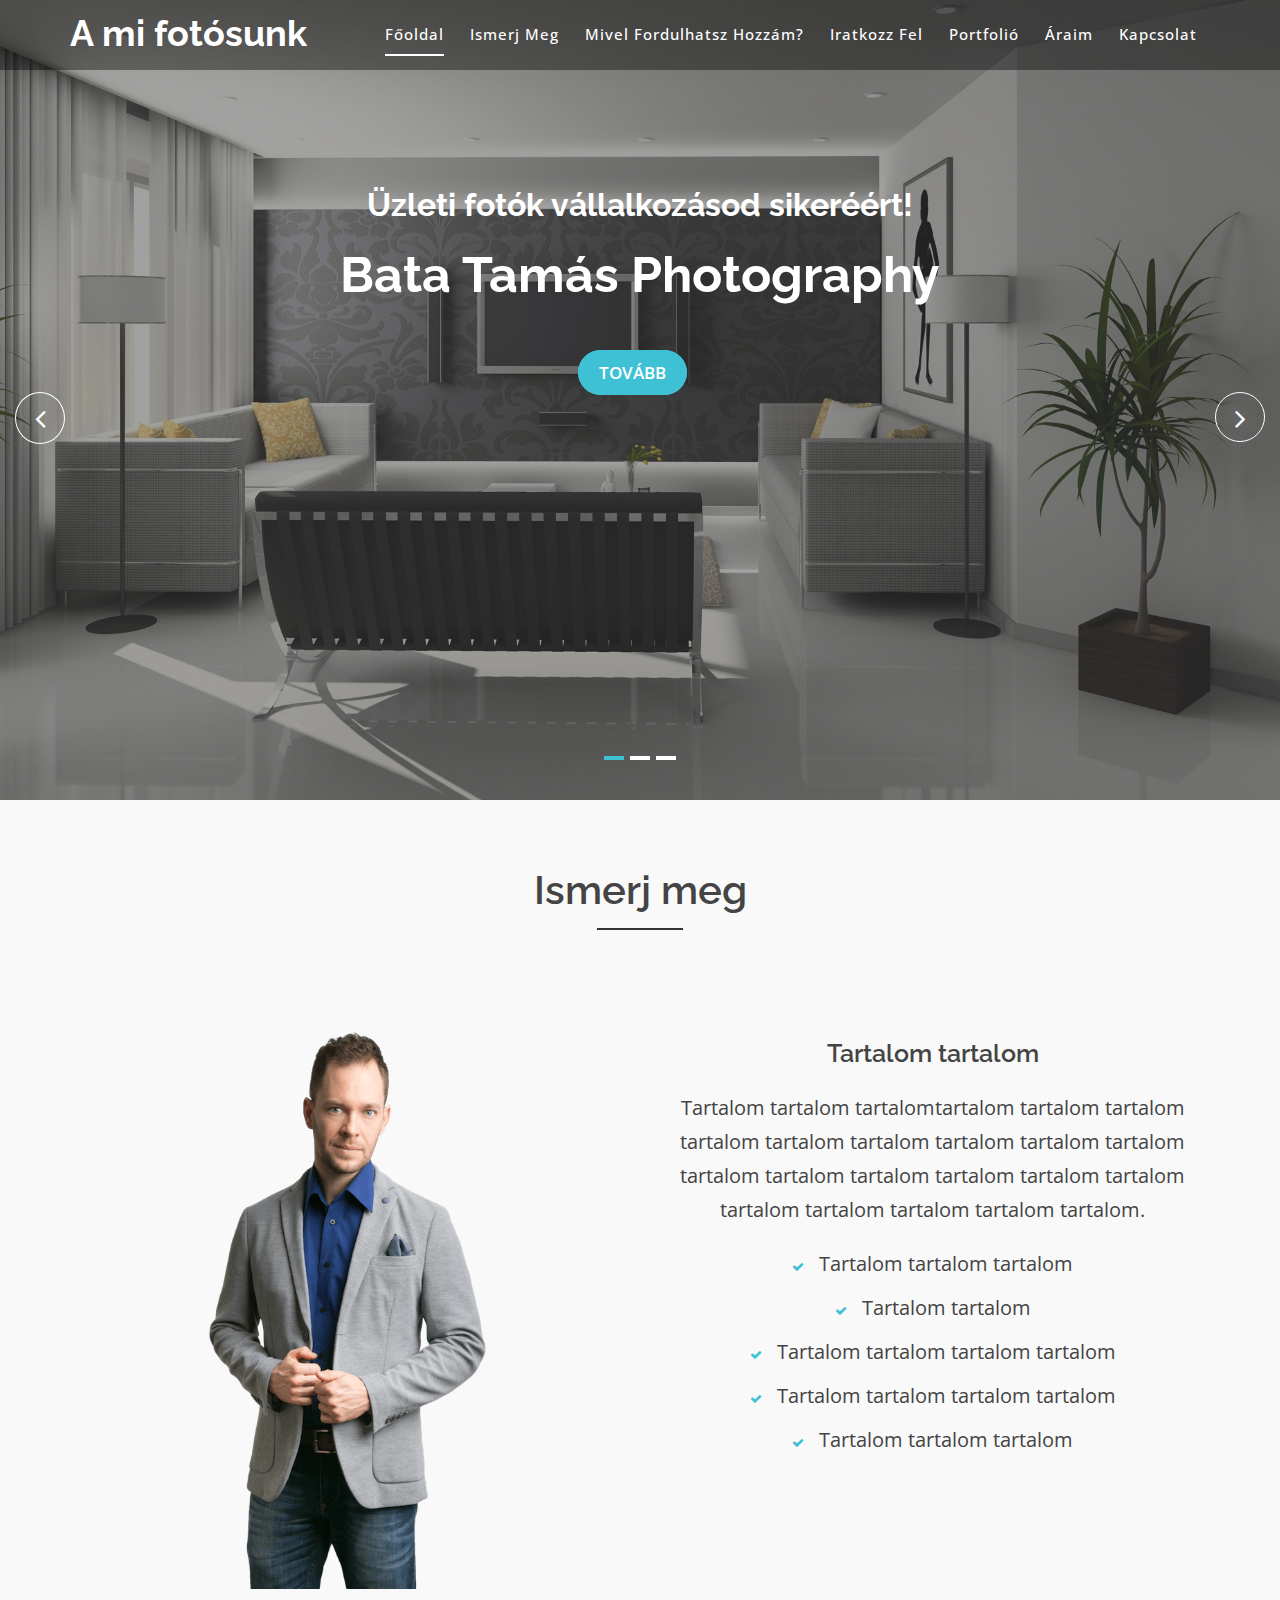
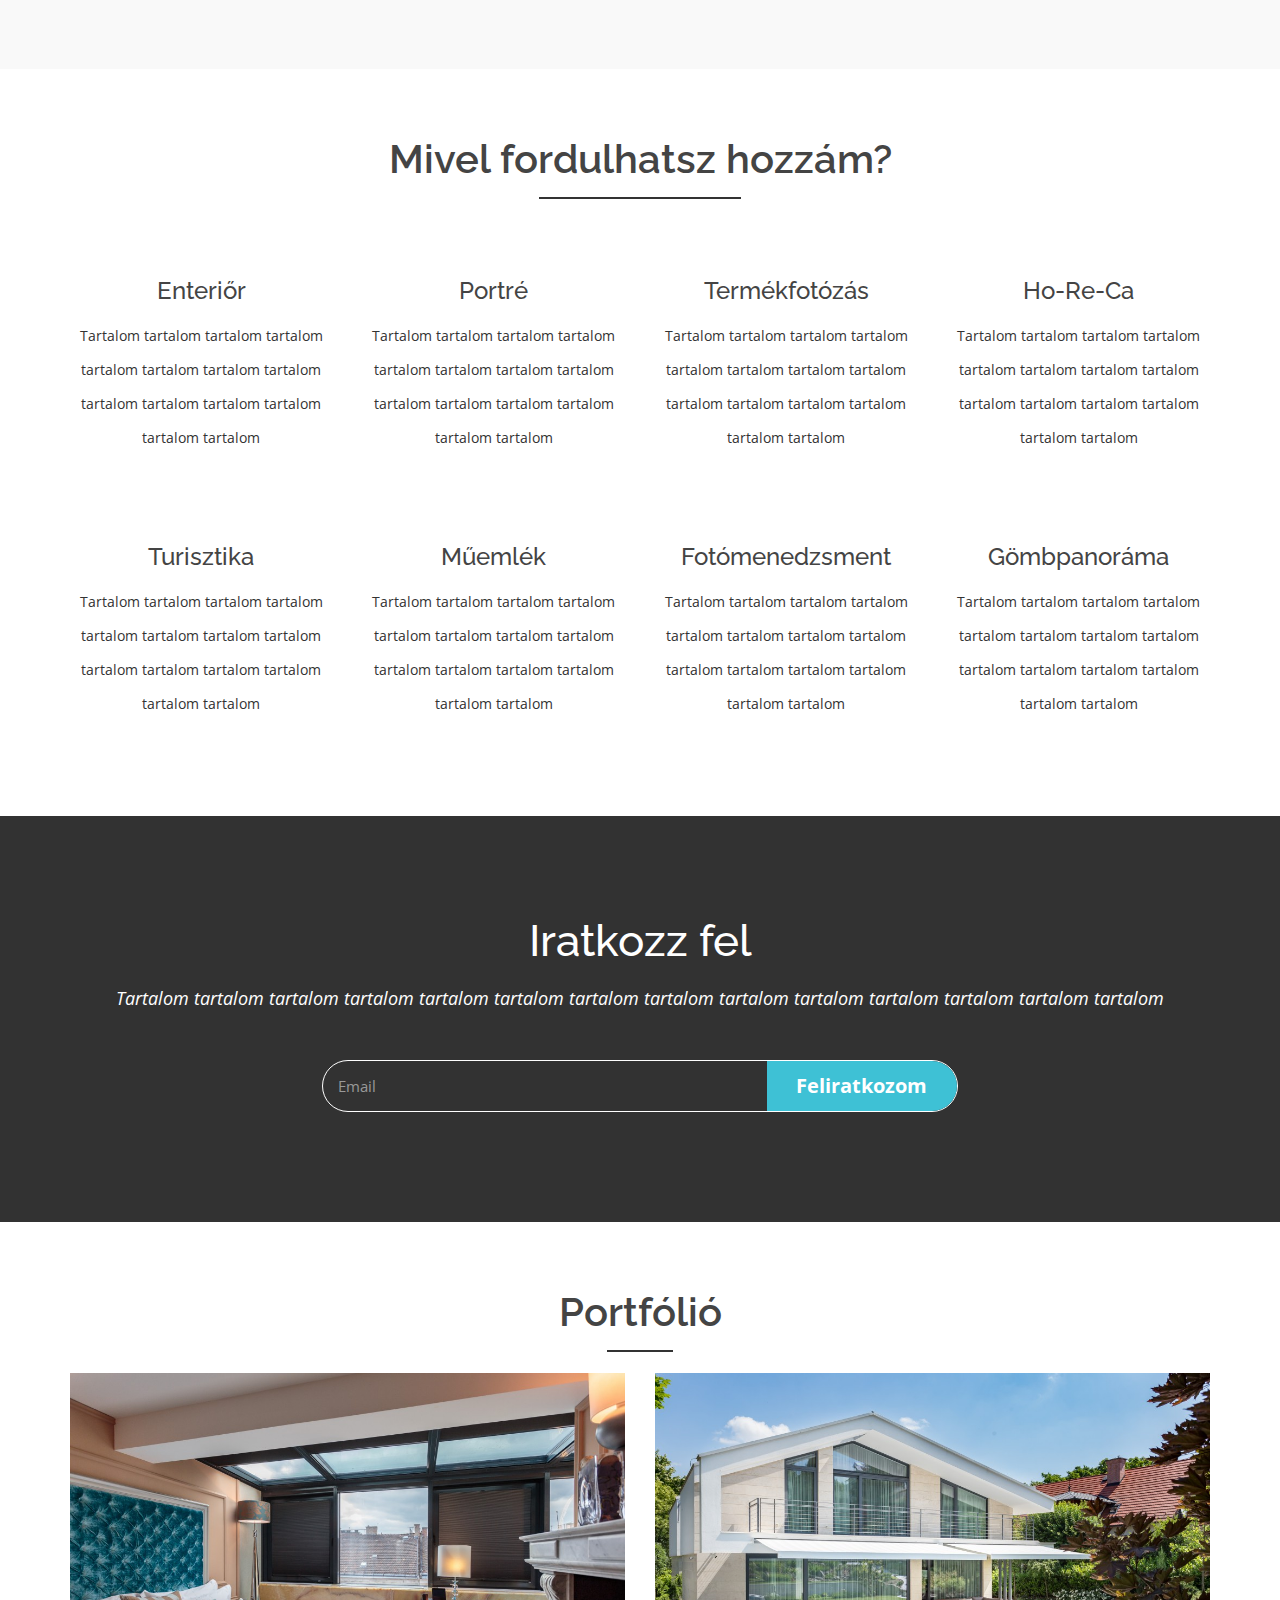
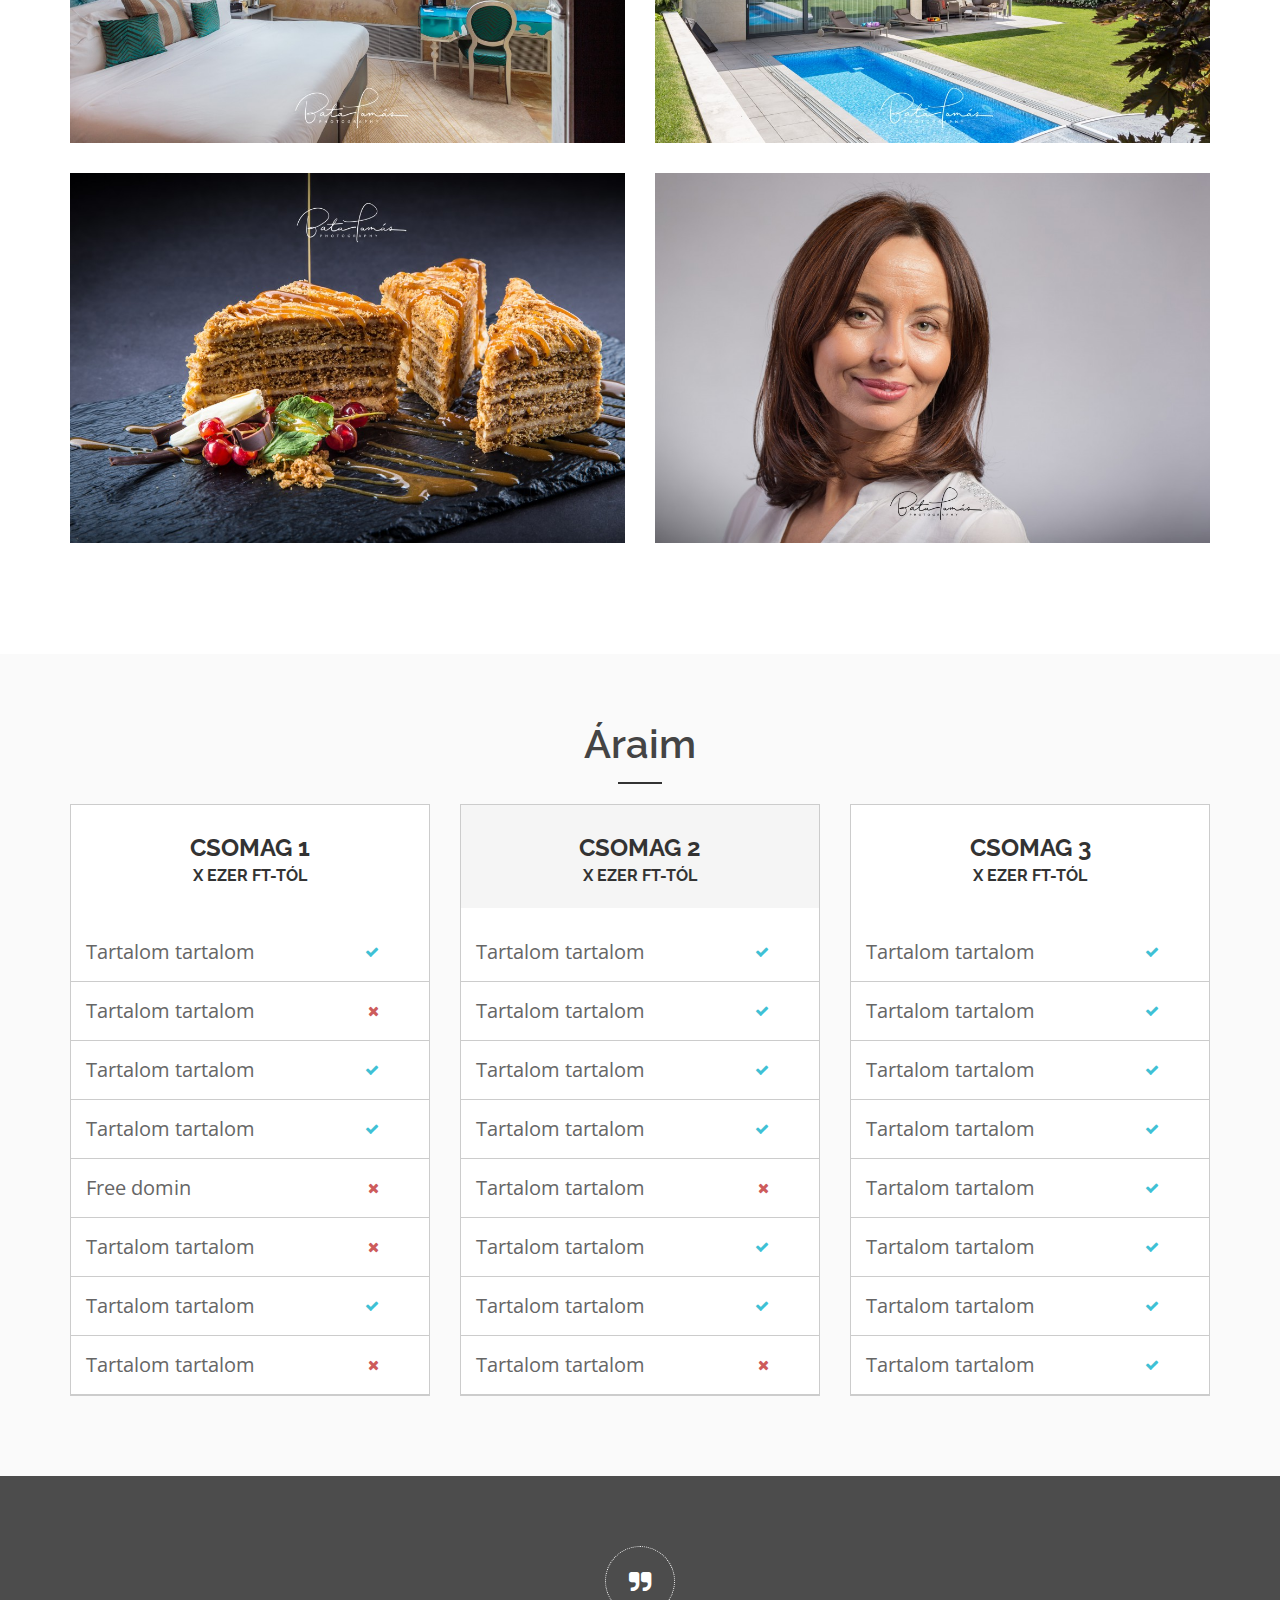
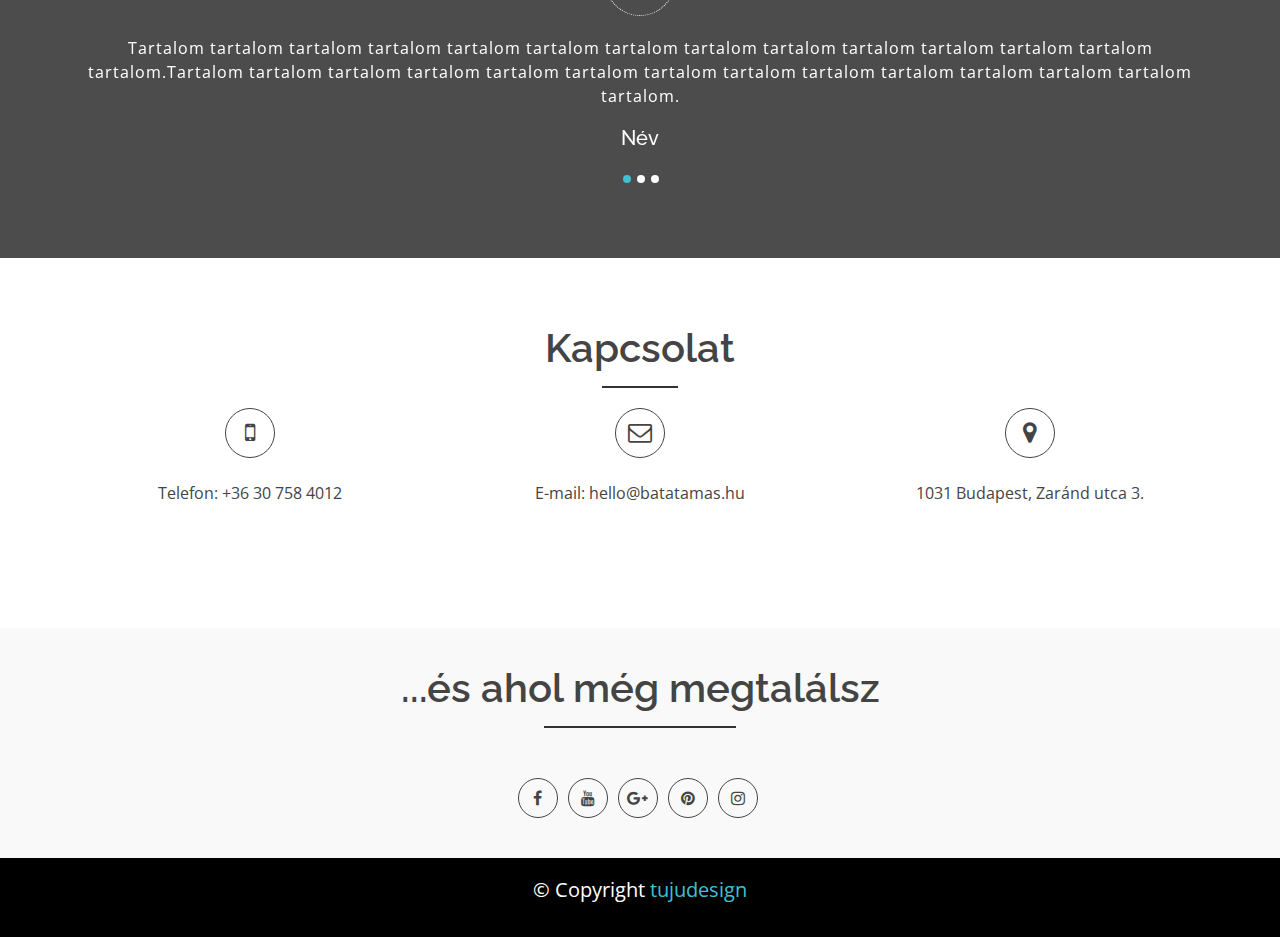
==== commit 7e052ffd: "update" ====
--- a/index.html
+++ b/index.html
@@ -58,17 +58,17 @@
               <!-- Brand and toggle get grouped for better mobile display -->
               <div class="navbar-header">
                 <button type="button" class="navbar-toggle collapsed" data-toggle="collapse" data-target=".bs-example-navbar-collapse-1" aria-expanded="false">
-										<span class="sr-only">Toggle navigation</span>
-										<span class="icon-bar"></span>
-										<span class="icon-bar"></span>
-										<span class="icon-bar"></span>
-									</button>
+                    <span class="sr-only">Toggle navigation</span>
+                    <span class="icon-bar"></span>
+                    <span class="icon-bar"></span>
+                    <span class="icon-bar"></span>
+                  </button>
                 <!-- Brand -->
                 <a class="navbar-brand page-scroll sticky-logo" href="index.html">
                   <h1><span></span>A mi fotósunk</h1>
                   <!-- Uncomment below if you prefer to use an image logo -->
                   <!-- <img src="img/logo.png" alt="" title=""> -->
-								</a>
+                </a>
               </div>
               <!-- Collect the nav links, forms, and other content for toggling -->
               <div class="collapse navbar-collapse main-menu bs-example-navbar-collapse-1" id="navbar-example">
@@ -207,8 +207,8 @@
           <div class="well-left">
             <div class="single-well">
               <a href="#">
-								  <img src="img/about/1.jpg" alt="">
-								</a>
+                  <img src="img/about/1.jpg" style="padding-top: 80px;max-width:50%" alt="">
+                </a>
             </div>
           </div>
         </div>
@@ -217,7 +217,7 @@
           <div class="well-middle">
             <div class="single-well">
               <a href="#">
-                <h4 class="sec-head">Tartalom tartalom</h4>
+                <h4 class="sec-head" style="padding-top: 90px">Tartalom tartalom</h4>
               </a>
               <p style="padding-top: 15px">
                 Tartalom tartalom tartalomtartalom tartalom tartalom tartalom tartalom tartalom tartalom tartalom tartalom tartalom tartalom tartalom tartalom tartalom tartalom tartalom tartalom tartalom tartalom tartalom.
@@ -266,8 +266,8 @@
               <div class="services-details">
                 <div class="single-services">
                   <a class="services-icon" href="#">
-											<!--<i class="fa fa-code"></i>-->
-										</a>
+                      <!--<i class="fa fa-code"></i>-->
+                    </a>
                   <h4>Enteriőr</h4>
                   <p>
                       Tartalom tartalom tartalom tartalom tartalom tartalom tartalom tartalom tartalom tartalom tartalom tartalom tartalom tartalom 
@@ -282,8 +282,8 @@
               <div class="services-details">
                 <div class="single-services">
                   <a class="services-icon" href="#">
-											<!--<i class="fa fa-code"></i>-->
-										</a>
+                      <!--<i class="fa fa-code"></i>-->
+                    </a>
                   <h4>Portré</h4>
                   <p>
                       Tartalom tartalom tartalom tartalom tartalom tartalom tartalom tartalom tartalom tartalom tartalom tartalom tartalom tartalom 
@@ -299,8 +299,8 @@
               <div class="services-details">
                 <div class="single-services">
                   <a class="services-icon" href="#">
-											<!--<i class="fa fa-code"></i>-->
-										</a>
+                      <!--<i class="fa fa-code"></i>-->
+                    </a>
                   <h4>Termékfotózás</h4>
                   <p>
                       Tartalom tartalom tartalom tartalom tartalom tartalom tartalom tartalom tartalom tartalom tartalom tartalom tartalom tartalom 
@@ -316,8 +316,8 @@
               <div class="services-details">
                 <div class="single-services">
                   <a class="services-icon" href="#">
-											<!--<i class="fa fa-code"></i>-->
-										</a>
+                      <!--<i class="fa fa-code"></i>-->
+                    </a>
                   <h4>Ho-Re-Ca</h4>
                   <p>
                       Tartalom tartalom tartalom tartalom tartalom tartalom tartalom tartalom tartalom tartalom tartalom tartalom tartalom tartalom 
@@ -334,8 +334,8 @@
               <div class="services-details">
                 <div class="single-services">
                   <a class="services-icon" href="#">
-											<!--<i class="fa fa-code"></i>-->
-										</a>
+                      <!--<i class="fa fa-code"></i>-->
+                    </a>
                   <h4>Turisztika</h4>
                   <p>
                       Tartalom tartalom tartalom tartalom tartalom tartalom tartalom tartalom tartalom tartalom tartalom tartalom tartalom tartalom 
@@ -352,8 +352,8 @@
               <div class="services-details">
                 <div class="single-services">
                   <a class="services-icon" href="#">
-											<!--<i class="fa fa-code"></i>-->
-										</a>
+                      <!--<i class="fa fa-code"></i>-->
+                    </a>
                   <h4>Műemlék</h4>
                   <p>
                       Tartalom tartalom tartalom tartalom tartalom tartalom tartalom tartalom tartalom tartalom tartalom tartalom tartalom tartalom 
@@ -368,8 +368,8 @@
               <div class="services-details">
                 <div class="single-services">
                   <a class="services-icon" href="#">
-											<!--<i class="fa fa-code"></i>-->
-										</a>
+                      <!--<i class="fa fa-code"></i>-->
+                    </a>
                   <h4>Fotómenedzsment</h4>
                   <p>
                       Tartalom tartalom tartalom tartalom tartalom tartalom tartalom tartalom tartalom tartalom tartalom tartalom tartalom tartalom 
@@ -384,8 +384,8 @@
               <div class="services-details">
                 <div class="single-services">
                   <a class="services-icon" href="#">
-											<!--<i class="fa fa-code"></i>-->
-										</a>
+                      <!--<i class="fa fa-code"></i>-->
+                    </a>
                   <h4>Gömbpanoráma
 </h4>
                   <p>
@@ -434,17 +434,22 @@
 
 
   <!-- Start portfolio Area -->
-  <div id="portfolio" class="portfolio-area area-padding fix">
-    <div class="container">
-      <div class="row">
+  
+<div id="portfolio" class="portfolio-area area-padding fix">
+<div class="container">
+      
+      <div class="row">  
         <div class="col-lg-12 col-md-12 col-sm-12 col-xs-12">
           <div class="section-headline text-center">
             <h2>Portfólió</h2>
           </div>
         </div>
       </div>
-      <div class="row">
+
+<div class="row">
         <!-- Start Portfolio -page -->
+        
+
         <div class="awesome-project-1 fix">
           <div class="col-lg-12 col-md-12 col-sm-12 col-xs-12">
             <!--<div class="awesome-menu ">
@@ -465,7 +470,9 @@
             </div>-->
           </div>
         </div>
-        <div class="awesome-project-content">
+
+
+<div class="awesome-project-content">
           <!-- single-awesome-project start -->
           <div class="col-md-6 col-sm-6 col-xs-12 design development">
             <div class="single-awesome-project">
@@ -473,7 +480,7 @@
                 <a href="#"><img src="img/portfolio/enterior.jpg" alt="" /></a>
                 <div class="add-actions text-center">
                   <div class="project-dec">
-                    <a class="venobox" data-gall="myGallery" href="img/portfolio/enterior.jpg">
+                    <a  href="enterior.html">
                       <h4>Enteriőr</h4>
                       <span>Kattints további képekért</span>
                     </a>
@@ -489,8 +496,8 @@
               <div class="awesome-img">
                 <a href="#"><img src="img/portfolio/epulet.jpg" alt="" /></a>
                 <div class="add-actions text-center">
-                  <div class="project-dec">
-                    <a class="venobox" data-gall="myGallery" href="img/portfolio/epulet.jpg">
+                   <div class="project-dec">
+                    <a  href="epulet.html">
                       <h4>Épület</h4>
                       <span>Kattints további képekért</span>
                     </a>
@@ -506,8 +513,8 @@
               <div class="awesome-img">
                 <a href="#"><img src="img/portfolio/termek.jpg" alt="" /></a>
                 <div class="add-actions text-center">
-                  <div class="project-dec">
-                    <a class="venobox" data-gall="myGallery" href="img/portfolio/termek.jpg">
+                   <div class="project-dec">
+                    <a  href="termek.html">
                       <h4>Termék</h4>
                       <span>Kattints további képekért</span>
                     </a>
@@ -524,7 +531,7 @@
                 <a href="#"><img src="img/portfolio/portre.jpg" alt="" /></a>
                 <div class="add-actions text-center">
                   <div class="project-dec">
-                    <a class="venobox" data-gall="myGallery" href="img/portfolio/portre.jpg">
+                    <a  href="portre.html">
                       <h4>Portré</h4>
                       <span>Kattints további képekért</span>
                     </a>
@@ -572,6 +579,8 @@
       </div>
     </div>
   </div>
+
+
   <!-- awesome-portfolio end -->
   <!-- start pricing area -->
   <div id="pricing" class="pricing-area area-padding">
@@ -786,7 +795,7 @@
       <div class="container">
         <div class="row">
           <div class="col-md-12 col-sm-12 col-xs-12">
-          	 <div class="section-headline text-center">
+             <div class="section-headline text-center">
               <h2>...és ahol még megtalálsz</h2>
             </div>
             <div class="footer-content">
--- a/css/style.css
+++ b/css/style.css
@@ -245,11 +245,11 @@
 
 .sec-head {
   display: inline-block;
-  font-size: 32px;
+  font-size: 25px;
   font-weight: 600;
   margin-bottom: 0;
   padding: 0 0 10px;
-  text-transform: uppercase;
+  text-transform: none;
   transition: all 0.4s ease 0s;
 }
 
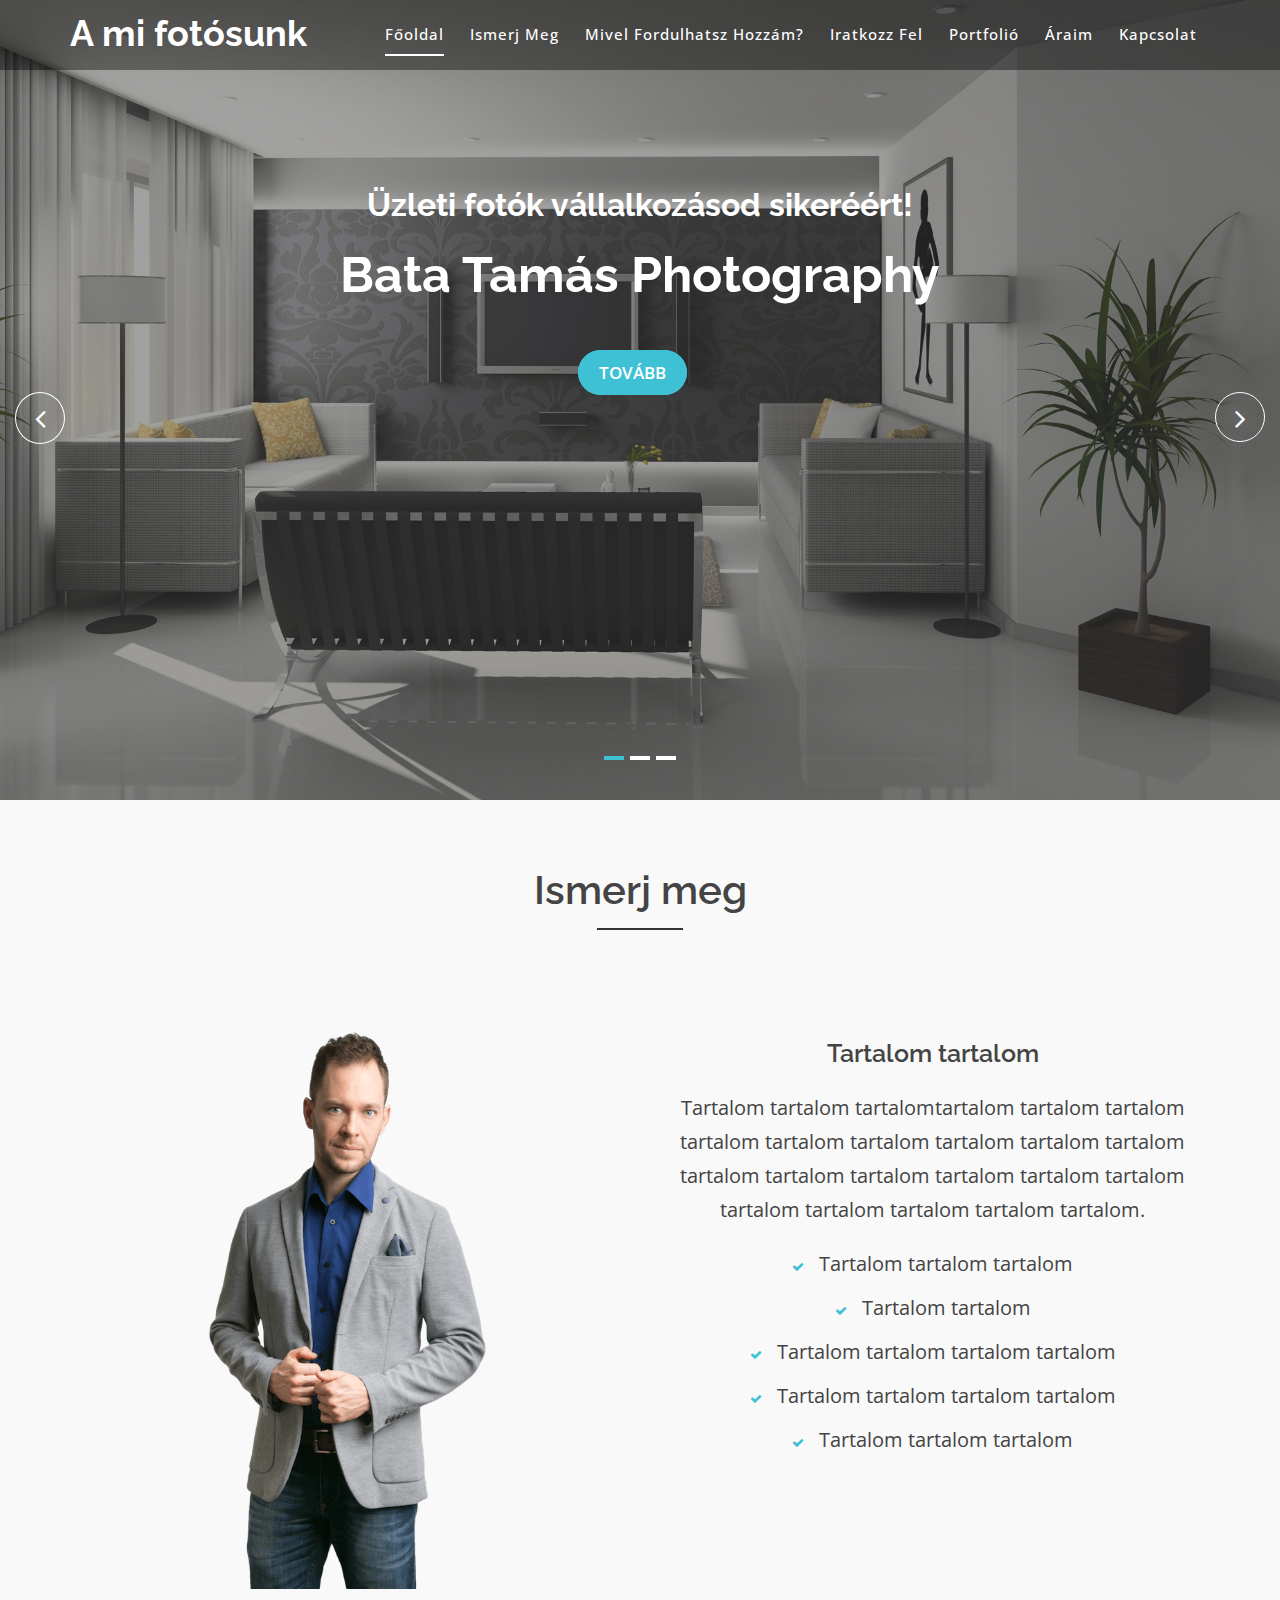
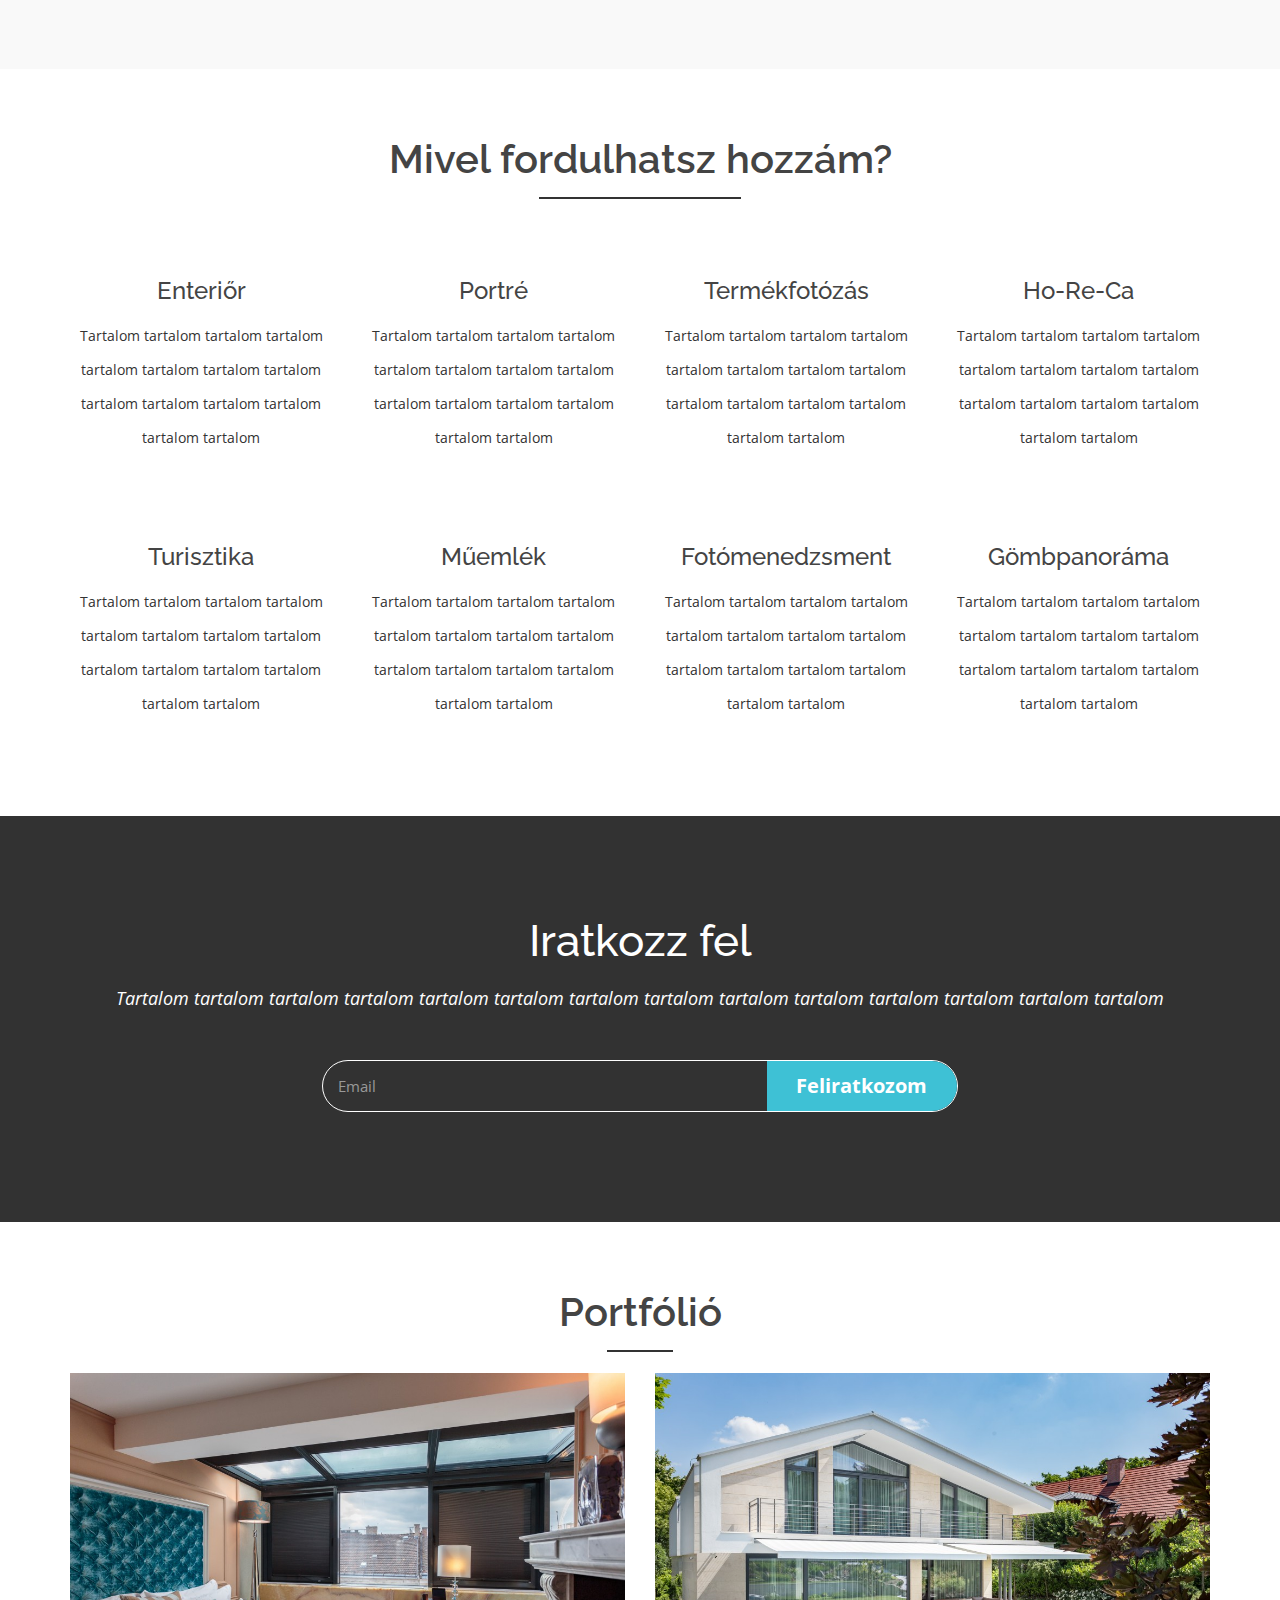
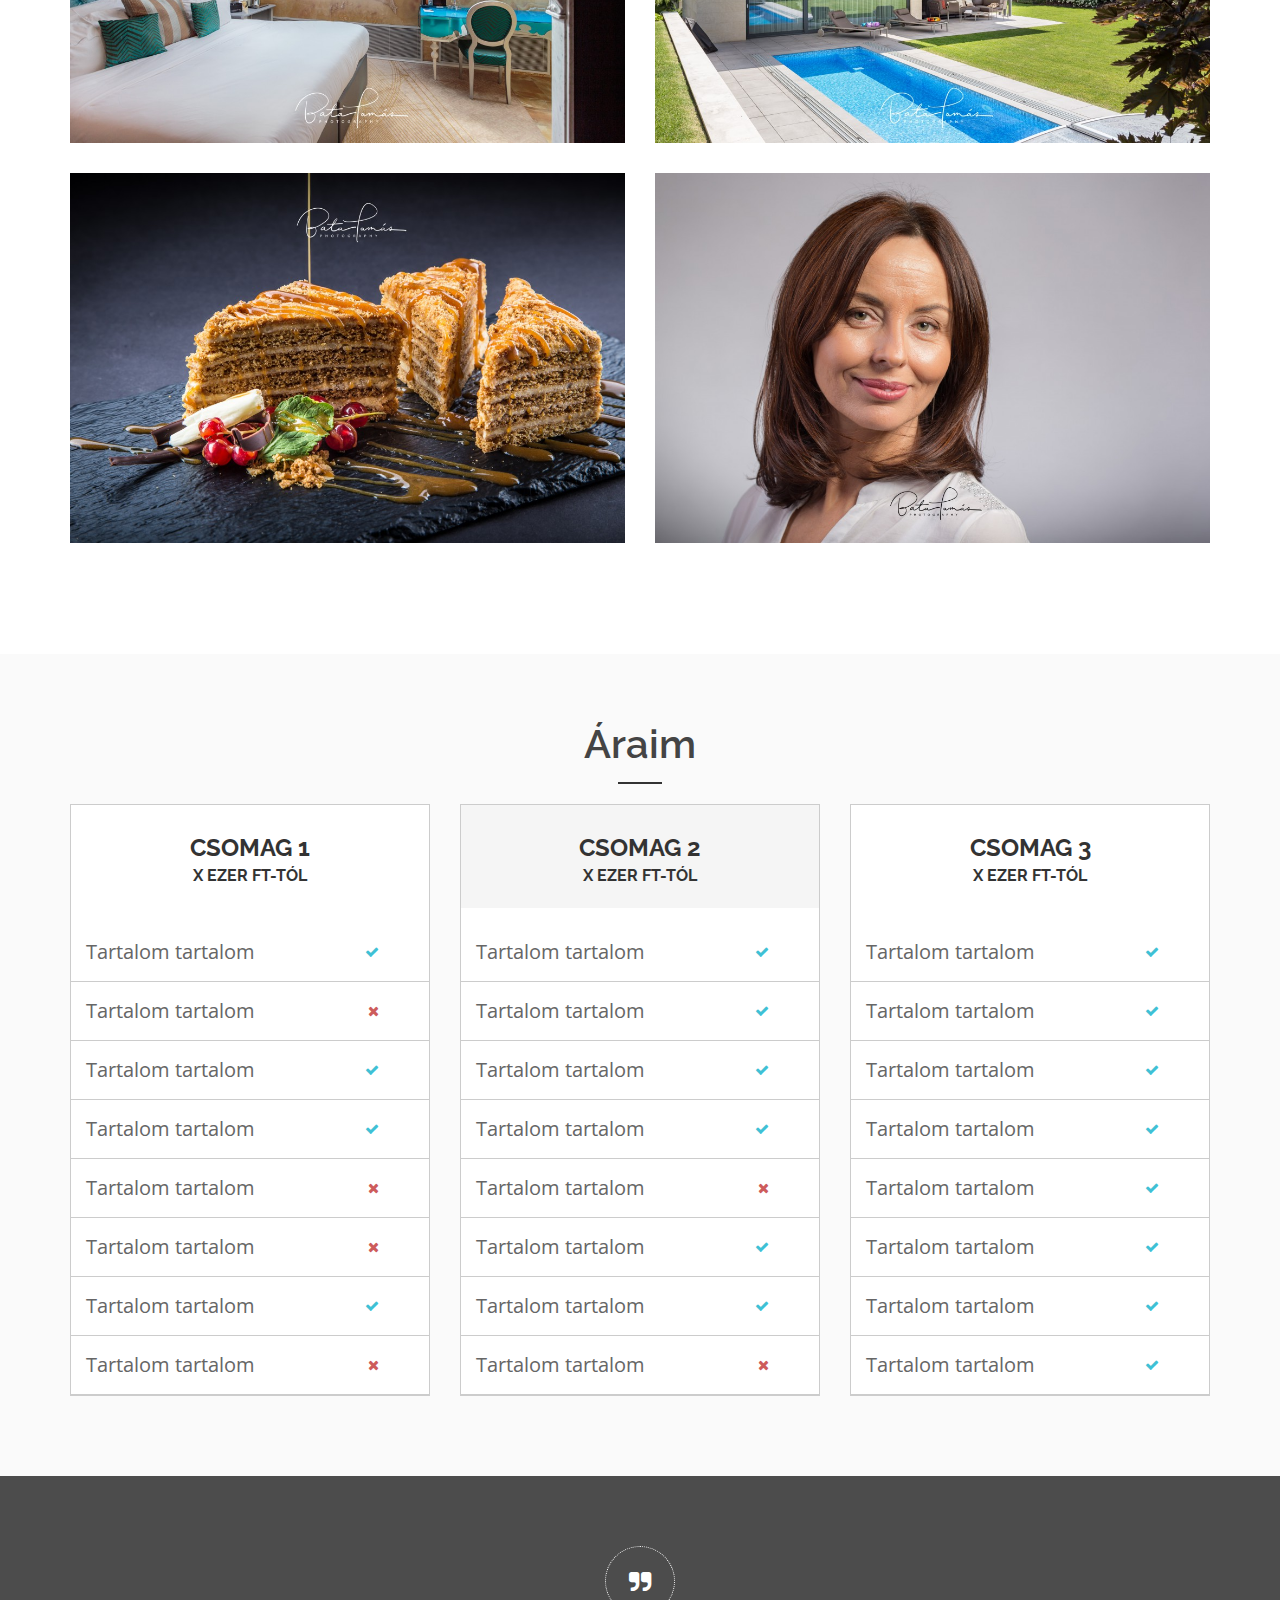
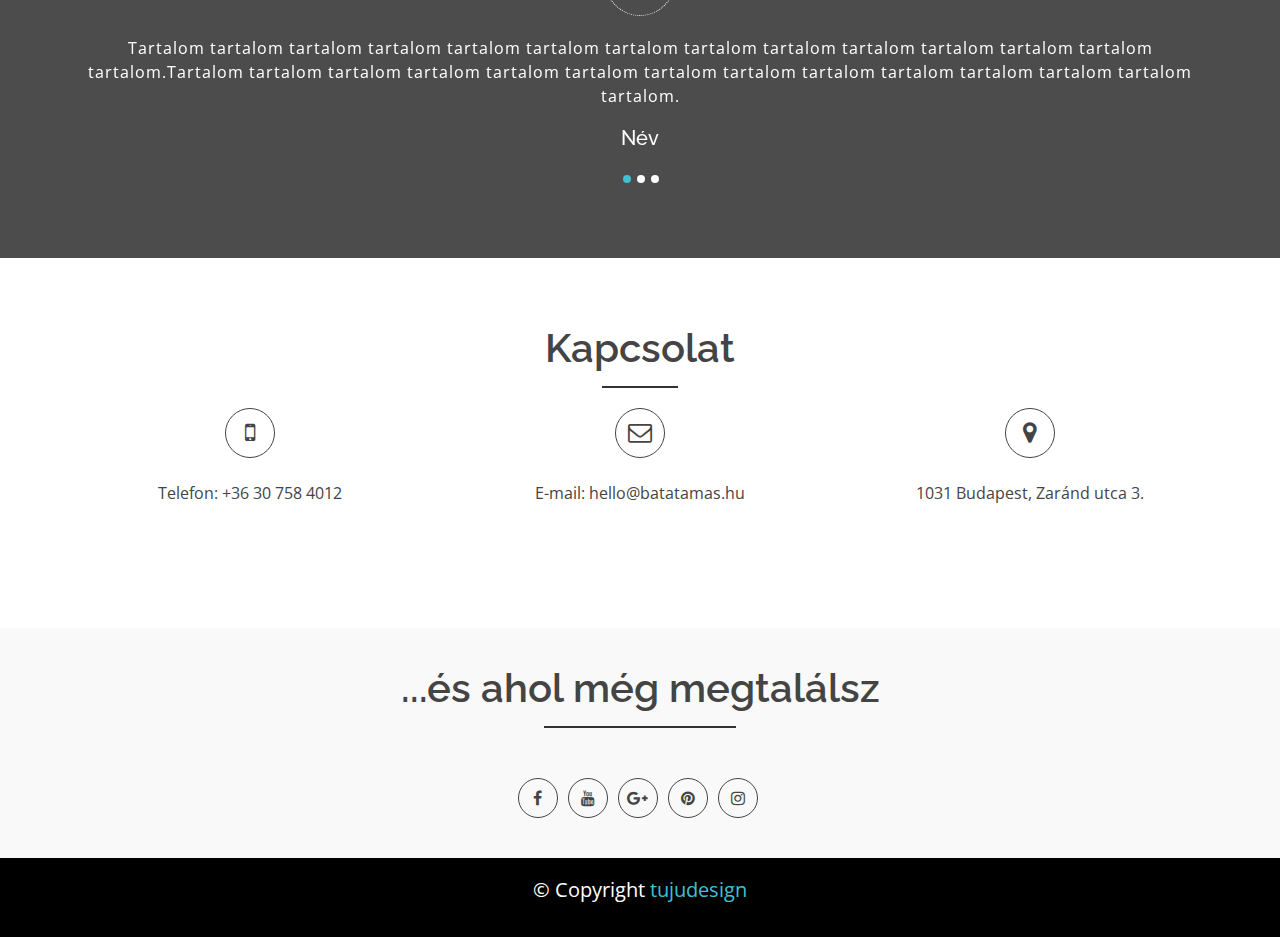
==== commit 05cbb354: "tartalom update" ====
--- a/index.html
+++ b/index.html
@@ -601,7 +601,7 @@
               <li class="check cross">Tartalom tartalom</li>
               <li class="check">Tartalom tartalom</li>
               <li class="check">Tartalom tartalom</li>
-              <li class="check cross">Free domin</li>
+              <li class="check cross">Tartalom tartalom</li>
               <li class="check cross">Tartalom tartalom</li>
               <li class="check">Tartalom tartalom</li>
               <li class="check cross">Tartalom tartalom</li>
